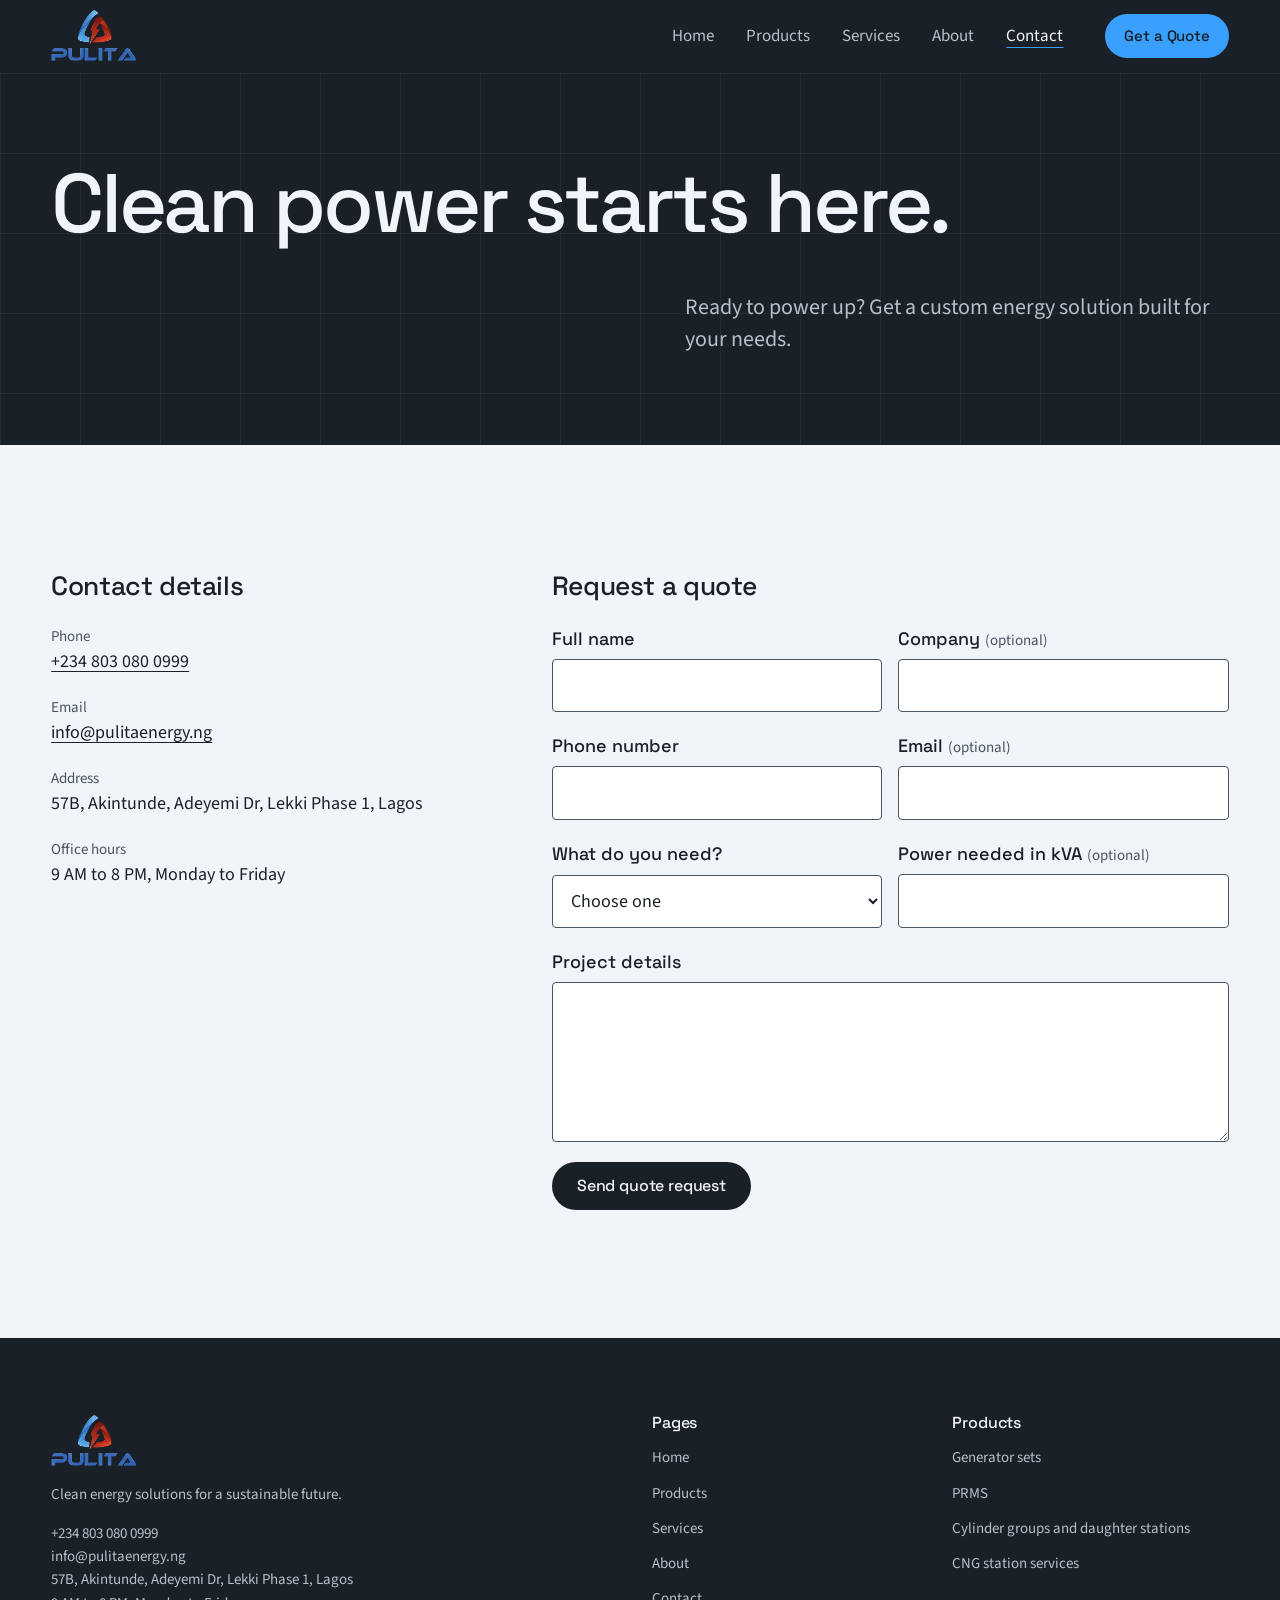
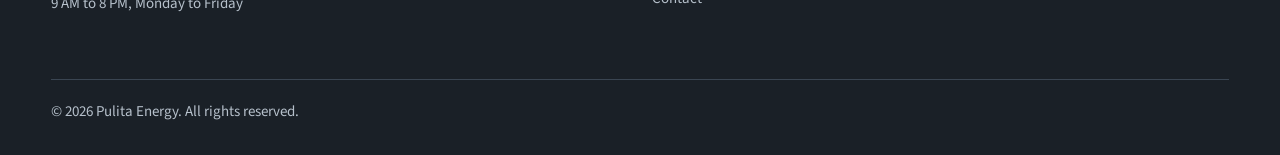
==== contact.html @ 21fbb72d "Add files via upload Fix loading screen" ====
<!doctype html>
<html lang="en">
<head>
  <meta charset="utf-8">
  <meta name="viewport" content="width=device-width, initial-scale=1">
  <title>Get a quote | Pulita Energy</title>
  <meta name="description" content="Request a quote from Pulita Energy for LPG and CNG generators, PRMS and CNG station services.">
  <meta name="theme-color" content="#1a2027">
  <link rel="icon" href="images/favicon.png" type="image/png">
  <link rel="preconnect" href="https://fonts.googleapis.com">
  <link rel="preconnect" href="https://fonts.gstatic.com" crossorigin>
  <link href="https://fonts.googleapis.com/css2?family=Source+Sans+3:wght@400;600&family=Space+Grotesk:wght@500&display=swap" rel="stylesheet">
  <link rel="stylesheet" href="styles.css?v=7">
  <script>document.documentElement.classList.add("js");</script>
  <script src="script.js?v=7" defer></script>
</head>
<body>
  <a class="skip-link" href="#main">Skip to content</a>

  <header class="site-header">
    <div class="container site-header__inner">
      <a class="brand" href="index.html">
        <img src="images/logo.webp" width="152" height="93" alt="Pulita Energy home">
      </a>
      <button class="menu-toggle" type="button" aria-expanded="false" aria-controls="site-nav" aria-label="Open menu">
        <span class="menu-toggle__bars" aria-hidden="true"></span>
      </button>
      <nav class="site-nav" id="site-nav" aria-label="Main">
        <ul class="site-nav__list">
          <li><a href="index.html">Home</a></li>
          <li><a href="products.html">Products</a></li>
          <li><a href="services.html">Services</a></li>
          <li><a href="about.html">About</a></li>
          <li><a href="contact.html" aria-current="page">Contact</a></li>
        </ul>
      </nav>
      <a class="button button--primary button--small" href="contact.html">Get a Quote</a>
    </div>
  </header>

  <main id="main">
    <section class="page-hero on-dark grid-lines" aria-labelledby="page-title">
      <div class="container">
        <h1 id="page-title">Clean power starts here.</h1>
        <p>Ready to power up? Get a custom energy solution built for your needs.</p>
      </div>
    </section>

    <section class="section">
      <div class="container contact-layout">
        <section class="contact-details" aria-labelledby="details-title">
          <h2 id="details-title">Contact details</h2>
          <dl>
            <dt>Phone</dt>
            <dd><a href="tel:+2348030800999">+234 803 080 0999</a></dd>
            <dt>Email</dt>
            <dd><a href="mailto:info@pulitaenergy.ng">info@pulitaenergy.ng</a></dd>
            <dt>Address</dt>
            <dd>57B, Akintunde, Adeyemi Dr, Lekki Phase 1, Lagos</dd>
            <dt>Office hours</dt>
            <dd>9 AM to 8 PM, Monday to Friday</dd>
          </dl>
        </section>

        <form class="quote-form" id="quote-form" method="post"
              aria-labelledby="form-title"
              data-unavailable="Online requests aren't available yet. Call +234 803 080 0999 to request a quote."
              data-failed="Your request wasn't sent. Check your connection and try again, or call +234 803 080 0999.">
          <h2 id="form-title">Request a quote</h2>

          <div class="field-row">
            <div class="field">
              <label for="name">Full name</label>
              <input id="name" name="name" type="text" autocomplete="name" required data-required="Enter your full name.">
              <p class="field__error" id="name-error" hidden></p>
            </div>
            <div class="field">
              <label for="company">Company <span class="field__optional">(optional)</span></label>
              <input id="company" name="company" type="text" autocomplete="organization">
            </div>
          </div>

          <div class="field-row">
            <div class="field">
              <label for="phone">Phone number</label>
              <input id="phone" name="phone" type="tel" autocomplete="tel" required data-required="Enter your phone number.">
              <p class="field__error" id="phone-error" hidden></p>
            </div>
            <div class="field">
              <label for="email">Email <span class="field__optional">(optional)</span></label>
              <input id="email" name="email" type="email" autocomplete="email">
              <p class="field__error" id="email-error" hidden></p>
            </div>
          </div>

          <div class="field-row">
            <div class="field">
              <label for="interest">What do you need?</label>
              <select id="interest" name="interest" required data-required="Choose what you need.">
                <option value="">Choose one</option>
                <option>LPG generator set</option>
                <option>CNG generator set</option>
                <option>Dual-fuel generator set</option>
                <option>PRMS</option>
                <option>Cylinder groups or daughter station</option>
                <option>CNG station services</option>
                <option>Not sure yet</option>
              </select>
              <p class="field__error" id="interest-error" hidden></p>
            </div>
            <div class="field">
              <label for="capacity">Power needed in kVA <span class="field__optional">(optional)</span></label>
              <input id="capacity" name="capacity" type="text" inputmode="numeric">
            </div>
          </div>

          <div class="field">
            <label for="message">Project details</label>
            <textarea id="message" name="message" required data-required="Tell us about your project."></textarea>
            <p class="field__error" id="message-error" hidden></p>
          </div>

          <button class="button button--dark" type="submit">Send quote request</button>
          <p class="form-status" id="form-status" role="status"></p>
        </form>
      </div>
    </section>
  </main>

  <footer class="site-footer">
    <div class="container">
      <div class="site-footer__top">
        <div class="site-footer__about">
          <a class="brand" href="index.html">
            <img src="images/logo.webp" width="152" height="93" alt="Pulita Energy home">
          </a>
          <p>Clean energy solutions for a sustainable future.</p>
          <p class="site-footer__contact"><a href="tel:+2348030800999">+234 803 080 0999</a><br><a href="mailto:info@pulitaenergy.ng">info@pulitaenergy.ng</a><br>57B, Akintunde, Adeyemi Dr, Lekki Phase 1, Lagos<br>9 AM to 8 PM, Monday to Friday</p>
        </div>
        <nav class="site-footer__col--pages" aria-labelledby="footer-pages">
          <h2 id="footer-pages">Pages</h2>
          <ul>
            <li><a href="index.html">Home</a></li>
            <li><a href="products.html">Products</a></li>
            <li><a href="services.html">Services</a></li>
            <li><a href="about.html">About</a></li>
            <li><a href="contact.html">Contact</a></li>
          </ul>
        </nav>
        <nav class="site-footer__col--services" aria-labelledby="footer-products">
          <h2 id="footer-products">Products</h2>
          <ul>
            <li><a href="services.html#generators">Generator sets</a></li>
            <li><a href="services.html#prms">PRMS</a></li>
            <li><a href="services.html#cylinders">Cylinder groups and daughter stations</a></li>
            <li><a href="services.html#station-services">CNG station services</a></li>
          </ul>
        </nav>
      </div>
      <p class="site-footer__legal">&copy; <span data-year>2026</span> Pulita Energy. All rights reserved.</p>
    </div>
  </footer>
</body>
</html>
---- styles.css ----
/* ==========================================================================
   Pulita Energy: shared stylesheet (all pages)

   1. Tokens         5. Header and navigation    9. Home sections
   2. Base           6. Home hero                10. Call to action
   3. Layout         7. Bento grid               11. Footer
   4. Buttons        8. Why choose rows            12. Inner pages and forms
                                                 13. Scroll reveal
   ========================================================================== */

/* 1. Tokens
   ========================================================================== */
:root {
  /* Colour */
  --charcoal: #1a2027;
  --charcoal-raised: #242c35;
  --charcoal-line: #3a4552;
  --paper: #f1f4f8;
  --paper-sunk: #e3e9f0;
  --paper-line: #ccd5df;
  --blue: #3aa0ff;        /* Energy Blue: fills and dark-panel accents, never text on paper */
  --blue-ink: #0b5cad;    /* Accessible blue for text on paper */
  --ink: var(--charcoal);
  --ink-soft: #49545f;
  --on-dark: #f1f4f8;
  --on-dark-soft: #b6c0cb;

  /* Type */
  --font-display: "Space Grotesk", "Avenir Next", "Segoe UI", sans-serif;
  --font-body: "Source Sans 3", "Segoe UI", "Helvetica Neue", Arial, sans-serif;

  --text-sm: 0.9375rem;
  --text-base: 1.125rem;
  --text-lg: clamp(1.1875rem, 1.1rem + 0.35vw, 1.375rem);
  --text-h3: clamp(1.375rem, 1.25rem + 0.5vw, 1.75rem);
  --text-h2: clamp(2.125rem, 1.5rem + 2.6vw, 3.75rem);
  --text-h1: clamp(2.875rem, 1.5rem + 6vw, 6.75rem);

  /* Space and shape */
  --gutter: clamp(1.25rem, 4vw, 3.5rem);
  --section: clamp(4.5rem, 10vw, 9rem);
  --radius-tile: 1.5rem;
  --radius-small: 0.25rem;
  --header-height: 4.5rem;

  --ease: cubic-bezier(0.2, 0.7, 0.2, 1);
  --intro-delay: 0s; /* Hero entrance waits for the loading screen */
}

.loader-on {
  --intro-delay: 4.3s;
}

/* 2. Base
   ========================================================================== */
*,
*::before,
*::after {
  box-sizing: border-box;
}

html {
  -webkit-text-size-adjust: 100%;
  scroll-behavior: smooth;
  scroll-padding-top: calc(var(--header-height) + 2.25rem);
}

body {
  margin: 0;
  background: var(--paper);
  color: var(--ink);
  font-family: var(--font-body);
  font-size: var(--text-base);
  line-height: 1.55;
  -webkit-font-smoothing: antialiased;
}

body.menu-open {
  overflow: hidden;
}

h1,
h2,
h3 {
  margin: 0;
  font-family: var(--font-display);
  font-weight: 500;
  text-wrap: balance;
}

h1 {
  font-size: var(--text-h1);
  line-height: 0.98;
  letter-spacing: -0.04em;
}

h2 {
  font-size: var(--text-h2);
  line-height: 1.04;
  letter-spacing: -0.03em;
}

h3 {
  font-size: var(--text-h3);
  line-height: 1.15;
  letter-spacing: -0.015em;
}

p {
  margin: 0;
  max-width: 62ch;
}

a {
  color: inherit;
}

ul,
ol {
  margin: 0;
  padding: 0;
  list-style: none;
}

:focus-visible {
  outline: 3px solid var(--blue-ink);
  outline-offset: 3px;
  border-radius: var(--radius-small);
}

.on-dark :focus-visible,
.site-header :focus-visible,
.site-footer :focus-visible {
  outline-color: var(--blue);
}

.skip-link {
  position: absolute;
  top: 0.75rem;
  left: 0.75rem;
  z-index: 100;
  padding: 0.75rem 1rem;
  background: var(--blue);
  color: var(--charcoal);
  font-weight: 600;
  transform: translateY(-200%);
}

.skip-link:focus {
  transform: none;
}

.visually-hidden {
  position: absolute;
  width: 1px;
  height: 1px;
  overflow: hidden;
  clip-path: inset(50%);
  white-space: nowrap;
}

/* 3. Layout
   ========================================================================== */
.container {
  width: min(100% - 2 * var(--gutter), 82rem);
  margin-inline: auto;
}

.section {
  padding-block: var(--section);
}

.on-dark {
  background: var(--charcoal);
  color: var(--on-dark);
}

.section-head {
  display: grid;
  grid-template-columns: repeat(12, minmax(0, 1fr));
  column-gap: 1.5rem;
  row-gap: 1.25rem;
  align-items: end;
  margin-bottom: clamp(2.5rem, 5vw, 4.5rem);
}

.section-head h2 {
  grid-column: 1 / 8;
}

.section-head p {
  grid-column: 9 / 13;
  color: var(--ink-soft);
}

/* Faint measured grid, shared by dark panels */
.grid-lines {
  background-image:
    linear-gradient(to right, rgb(241 244 248 / 0.055) 1px, transparent 1px),
    linear-gradient(to bottom, rgb(241 244 248 / 0.055) 1px, transparent 1px);
  background-size: 5rem 5rem;
}

/* 4. Buttons
   ========================================================================== */
.button {
  display: inline-flex;
  align-items: center;
  justify-content: center;
  min-height: 3rem;
  padding: 0.625rem 1.5rem;
  border: 1.5px solid transparent;
  border-radius: 999px;
  font-family: var(--font-display);
  font-size: 1rem;
  font-weight: 500;
  line-height: 1.1;
  letter-spacing: -0.01em;
  text-decoration: none;
  white-space: nowrap;
  cursor: pointer;
  transition: background-color 0.18s ease, color 0.18s ease, border-color 0.18s ease;
}

.button--primary {
  background: var(--blue);
  color: var(--charcoal);
}

.button--primary:hover {
  background: var(--on-dark);
}

.button--ghost {
  border-color: var(--charcoal-line);
  color: var(--on-dark);
}

.button--ghost:hover {
  border-color: var(--blue);
}

.button--dark {
  background: var(--charcoal);
  color: var(--on-dark);
}

.button--dark:hover {
  background: var(--charcoal-raised);
}

.button--outline {
  border-color: var(--ink);
  color: var(--ink);
}

.button--outline:hover {
  background: var(--ink);
  color: var(--on-dark);
}

.button--small {
  min-height: 2.75rem;
  padding: 0.5rem 1.125rem;
  font-size: 0.9375rem;
}

/* 5. Header and navigation
   ========================================================================== */
.site-header {
  position: sticky;
  top: 0;
  z-index: 50;
  background: var(--charcoal);
  color: var(--on-dark);
  border-bottom: 1px solid transparent;
  transition: border-color 0.2s ease;
}

.site-header.is-scrolled {
  border-bottom-color: var(--charcoal-line);
}

.site-header__inner {
  display: flex;
  align-items: center;
  gap: 1rem;
  min-height: var(--header-height);
}

.brand {
  display: inline-flex;
  flex: none;
  margin-right: auto;
}

.brand img {
  display: block;
  width: auto;
  height: 3.25rem;
}

.site-nav__list {
  display: flex;
  align-items: center;
  gap: 0.25rem;
}

.site-nav a {
  display: inline-block;
  padding: 0.5rem 0.875rem;
  color: var(--on-dark-soft);
  font-size: 1.0625rem;
  text-decoration: none;
  text-underline-offset: 0.35em;
  text-decoration-thickness: 2px;
}

.site-nav a:hover {
  color: var(--on-dark);
}

.site-nav a[aria-current="page"] {
  color: var(--on-dark);
  text-decoration: underline;
  text-decoration-color: var(--blue);
}

.site-header .button {
  margin-left: 0.75rem;
}

.menu-toggle {
  display: none;
  align-items: center;
  justify-content: center;
  width: 2.75rem;
  height: 2.75rem;
  padding: 0;
  border: 1.5px solid var(--charcoal-line);
  border-radius: 50%;
  background: none;
  color: var(--on-dark);
  cursor: pointer;
}

.menu-toggle__bars,
.menu-toggle__bars::before {
  display: block;
  width: 1.125rem;
  height: 2px;
  background: currentColor;
  transition: transform 0.2s var(--ease);
}

.menu-toggle__bars {
  transform: translateY(-3px);
}

.menu-toggle__bars::before {
  content: "";
  transform: translateY(6px);
}

.menu-toggle[aria-expanded="true"] .menu-toggle__bars {
  transform: rotate(45deg);
}

.menu-toggle[aria-expanded="true"] .menu-toggle__bars::before {
  transform: rotate(-90deg);
}

@media (max-width: 56.25rem) {
  .menu-toggle {
    display: inline-flex;
    order: 3;
  }

  .site-header .button {
    order: 2;
    margin-left: 0;
  }

  .site-nav {
    position: fixed;
    inset: calc(var(--header-height) + 1px) 0 0;
    padding: 1.5rem var(--gutter);
    overflow-y: auto;
    background: var(--charcoal);
    visibility: hidden;
    opacity: 0;
    transition: opacity 0.18s ease, visibility 0.18s;
  }

  .site-nav.is-open {
    visibility: visible;
    opacity: 1;
  }

  .site-nav__list {
    flex-direction: column;
    align-items: stretch;
    gap: 0;
  }

  .site-nav li {
    border-bottom: 1px solid var(--charcoal-line);
  }

  .site-nav a {
    display: block;
    padding: 1.125rem 0;
    color: var(--on-dark);
    font-family: var(--font-display);
    font-size: 1.75rem;
    letter-spacing: -0.02em;
  }
}

/* Keeps the logo, quote button and menu button on one line at 320px */
@media (max-width: 24rem) {
  .site-header__inner {
    gap: 0.5rem;
  }

  .site-header .button {
    padding-inline: 0.75rem;
  }
}

/* Without JavaScript the menu cannot open, so show the links in the page flow. */
@media (max-width: 56.25rem) {
  html:not(.js) .site-header__inner {
    flex-wrap: wrap;
  }

  html:not(.js) .menu-toggle {
    display: none;
  }

  html:not(.js) .site-nav {
    position: static;
    order: 4;
    width: 100%;
    padding: 0 0 0.75rem;
    visibility: visible;
    opacity: 1;
  }

  html:not(.js) .site-nav__list {
    flex-direction: row;
    flex-wrap: wrap;
  }

  html:not(.js) .site-nav li {
    border: 0;
  }

  html:not(.js) .site-nav a {
    padding: 0.5rem 0.75rem 0.5rem 0;
    font-family: var(--font-body);
    font-size: 1.0625rem;
  }
}

/* 6. Home hero: circuit network
   ========================================================================== */
.hero {
  position: relative;
  overflow: hidden;
  background: #fff;
  color: var(--ink);
}

.hero__layout {
  position: relative;
  z-index: 1;
  display: grid;
  grid-template-columns: repeat(12, minmax(0, 1fr));
  column-gap: 1.5rem;
  align-items: center;
  min-height: 42.5rem;
  padding-block: clamp(5rem, 7vw, 6rem) clamp(7.5rem, 11vw, 9.5rem);
}

.hero__text {
  grid-column: 1 / 8;
  grid-row: 1;
}

.hero__badge {
  display: inline-flex;
  align-items: center;
  gap: 0.625rem;
  margin-bottom: 1.5rem;
  padding: 0.4375rem 1.125rem 0.4375rem 0.75rem;
  border-radius: 999px;
  background: var(--paper-sunk);
  color: var(--ink);
  font-size: 1.0625rem;
  animation: rise-in 0.7s var(--intro-delay) var(--ease) both;
}

.hero__badge svg {
  flex: none;
  color: var(--blue-ink);
}

.hero__title {
  font-size: clamp(2.5rem, 1rem + 3.4vw, 3.875rem);
  line-height: 1.08;
  letter-spacing: -0.03em;
}

/* Each headline line slides up from behind a mask */
.hero__line {
  display: block;
  margin-bottom: -0.14em;
  padding-bottom: 0.14em;
  overflow: hidden;
}

.hero__line > span {
  display: block;
  animation: line-up 0.9s var(--intro-delay) var(--ease) both;
}

.hero__line:nth-child(2) > span {
  animation-delay: calc(var(--intro-delay) + 0.12s);
}

.hero__intro {
  max-width: 34rem;
  margin-top: 1.5rem;
  color: var(--ink-soft);
  font-size: var(--text-lg);
  line-height: 1.5;
  animation: rise-in 0.8s calc(var(--intro-delay) + 0.3s) var(--ease) both;
}

.hero__actions,
.button-row {
  display: flex;
  flex-wrap: wrap;
  gap: 0.75rem;
  margin-top: 1.75rem;
}

.hero__actions {
  animation: rise-in 0.8s calc(var(--intro-delay) + 0.4s) var(--ease) both;
}

.hero__generator {
  position: relative;
  grid-column: 8 / 13;
  grid-row: 1;
  justify-self: end;
  width: 118%;
  max-width: 39.5rem;
  isolation: isolate;
  animation: slide-in 1.1s calc(var(--intro-delay) + 0.2s) var(--ease) both;
}

.hero__generator img {
  display: block;
  width: 100%;
  height: auto;
  transform: perspective(70rem) rotateX(var(--rx, 0deg)) rotateY(var(--ry, 0deg));
  transition: transform 0.35s ease-out;
}

/* Rings of energy spreading out from behind the generator */
.hero__pulse {
  position: absolute;
  top: 50%;
  left: 50%;
  z-index: -1;
  width: 112%;
  aspect-ratio: 1;
  background: radial-gradient(closest-side, rgb(58 160 255 / 0.12), transparent);
  transform: translate(-50%, -50%);
}

.hero__pulse span {
  position: absolute;
  inset: 12%;
  border: 1.5px solid rgb(58 160 255 / 0.4);
  border-radius: 50%;
  opacity: 0;
  animation: ring-out 6s ease-out infinite;
}

.hero__pulse span:nth-child(2) {
  animation-delay: 2s;
}

.hero__pulse span:nth-child(3) {
  animation-delay: 4s;
}

/* Circuit network behind the hero */
/* Fixed size and centred, so the nodes keep their spacing at every width.
   The lines run past the artboard to reach the edges of wide screens. */
.net {
  position: absolute;
  top: 50%;
  left: 50%;
  width: 1440px;
  height: 680px;
  overflow: visible;
  transform: translate(-50%, -50%);
  pointer-events: none;
}

.net__line,
.net__flow {
  fill: none;
  stroke-linecap: round;
  stroke-linejoin: round;
}

.net__line {
  stroke: var(--paper-line);
  stroke-width: 2;
}

/* A short bright dash travelling along each line */
.net__flow {
  stroke: var(--blue);
  stroke-width: 3;
  stroke-dasharray: 4 96;
  stroke-dashoffset: 100;
  animation: net-flow var(--flow) linear var(--delay) infinite;
}

.net__node {
  color: var(--blue);
}

.net__halo {
  fill: #fff;
  stroke: var(--paper-line);
  stroke-width: 2;
}

.net__dot {
  fill: #fff;
}

.button--arrow {
  gap: 0.875rem;
  min-height: 3.75rem;
  padding: 0.5rem 0.5rem 0.5rem 1.75rem;
  background: var(--charcoal);
  color: var(--on-dark);
  font-size: 1.125rem;
}

.button--arrow:hover {
  background: var(--charcoal-raised);
}

.button__arrow {
  display: grid;
  place-items: center;
  width: 3.75rem;
  height: 2.75rem;
  border-radius: 999px;
  background: var(--blue);
  color: var(--charcoal);
  transition: transform 0.2s var(--ease);
}

.button--arrow:hover .button__arrow {
  transform: translateX(0.1875rem);
}

@keyframes rise-in {
  from {
    opacity: 0;
    transform: translateY(1rem);
  }
}

@keyframes line-up {
  from {
    transform: translateY(112%);
  }
}

@keyframes slide-in {
  from {
    opacity: 0;
    transform: translateX(3rem);
  }
}

@keyframes ring-out {
  0% {
    opacity: 0;
    transform: scale(0.45);
  }

  20% {
    opacity: 0.8;
  }

  100% {
    opacity: 0;
    transform: scale(1.15);
  }
}

@keyframes net-flow {
  to {
    stroke-dashoffset: 0;
  }
}

/* Stacked layout: only the lower network shows, around the generator */
@media (max-width: 56.25rem) {
  .hero__layout {
    min-height: 0;
    padding-block: 2.5rem 6.5rem;
  }

  .hero__text,
  .hero__generator {
    grid-column: 1 / -1;
    grid-row: auto;
  }

  .hero__generator {
    justify-self: center;
    width: 100%;
    margin-top: 2.5rem;
  }

  .net {
    top: auto;
    bottom: 0;
    transform: translateX(-50%);
  }

  .net--top {
    display: none;
  }
}

.home-stats {
  padding-block: clamp(3rem, 6vw, 5rem);
}

/* 7. Bento grid
   ========================================================================== */
.bento {
  display: grid;
  grid-template-columns: repeat(12, minmax(0, 1fr));
  grid-auto-rows: minmax(13.5rem, auto);
  gap: 1rem;
}

.tile {
  position: relative;
  display: flex;
  flex-direction: column;
  gap: 0.625rem;
  min-width: 0;
  padding: clamp(1.5rem, 2.6vw, 2.25rem);
  overflow: hidden;
  isolation: isolate;
  border-radius: var(--radius-tile);
  background: var(--paper-sunk);
}

.tile p {
  max-width: 36ch;
  color: var(--ink-soft);
}

/* On the Home page the whole tile is the link; the heading names it. */
.tile h3 a {
  text-decoration: none;
  text-underline-offset: 0.2em;
  text-decoration-thickness: 2px;
}

.tile h3 a::after {
  content: "";
  position: absolute;
  inset: 0;
  z-index: 2;
}

.tile:hover h3 a {
  text-decoration: underline;
}

.tile:has(a:focus-visible) {
  outline: 3px solid var(--blue-ink);
  outline-offset: 3px;
}

.tile a:focus-visible {
  outline: none;
}

.tile--gensets {
  grid-column: 1 / 8;
  grid-row: span 2;
  min-height: 29rem;
  background: var(--charcoal);
  color: var(--on-dark);
}

.tile--gensets h3,
.tile--cylinders h3 {
  font-size: clamp(1.75rem, 1.4rem + 1.3vw, 2.625rem);
  letter-spacing: -0.025em;
}

.tile--gensets p {
  color: var(--on-dark-soft);
}

.tile--cylinders {
  grid-column: 8 / 13;
  grid-row: span 3;
  background: var(--blue);
}

.tile--cylinders p {
  color: var(--charcoal);
}

.tile--prms {
  grid-column: 1 / 5;
}

.tile--stations {
  grid-column: 5 / 8;
  background: transparent;
  box-shadow: inset 0 0 0 1.5px var(--paper-line);
}

.fuels {
  display: flex;
  flex-wrap: wrap;
  gap: 0.5rem;
  margin-top: 0.75rem;
}

.fuels li {
  padding: 0.25rem 0.75rem;
  border: 1.5px solid var(--charcoal-line);
  border-radius: 999px;
  font-family: var(--font-display);
  font-size: 1rem;
  font-weight: 500;
}

/* The Services page mirrors the Home layout */
@media (min-width: 62.0625rem) {
  .bento--services .tile--cylinders {
    grid-column: 1 / 6;
    grid-row: 1 / span 3;
  }

  .bento--services .tile--gensets {
    grid-column: 6 / 13;
    grid-row: 1 / span 2;
  }

  .bento--services .tile--prms {
    grid-column: 6 / 10;
    grid-row: 3;
  }

  .bento--services .tile--stations {
    grid-column: 10 / 13;
    grid-row: 3;
  }
}

/* Soft light that follows the cursor across a tile */
.tile::after {
  content: "";
  position: absolute;
  inset: 0;
  z-index: 1;
  background: radial-gradient(
    20rem circle at var(--mx, 50%) var(--my, 50%),
    rgb(255 255 255 / 0.16),
    transparent 70%
  );
  opacity: 0;
  transition: opacity 0.25s ease;
  pointer-events: none;
}

.tile:hover::after {
  opacity: 1;
}

/* CSS energy motifs */
.motif {
  position: absolute;
  z-index: -1;
  pointer-events: none;
}

/* Glow behind the generator canopy */
.tile--gensets::before {
  content: "";
  position: absolute;
  right: -18%;
  bottom: -30%;
  z-index: -1;
  width: 80%;
  aspect-ratio: 1;
  background: radial-gradient(closest-side, rgb(58 160 255 / 0.28), transparent);
}

/* Generator canopy: ventilation louvres seen side-on */
.motif--louvres {
  right: clamp(1.5rem, 2.6vw, 2.25rem);
  bottom: 0;
  width: min(58%, 26rem);
  height: 46%;
  border-radius: 0.5rem 0.5rem 0 0;
  background:
    repeating-linear-gradient(
      to bottom,
      rgb(58 160 255 / 0.75) 0 0.1875rem,
      transparent 0.1875rem 1rem
    )
    center 1.25rem / calc(100% - 2.5rem) 100% no-repeat,
    var(--charcoal-raised);
  box-shadow: inset 0 0 0 1.5px var(--charcoal-line);
}

/* Cylinder group */
.motif--cylinders {
  display: grid;
  grid-template-columns: repeat(5, minmax(0, 1fr));
  gap: 1.25rem 0.625rem;
  margin-top: auto;
  padding-top: 2.5rem;
}

.motif--cylinders span {
  position: relative;
  display: block;
  aspect-ratio: 1 / 2.6;
  border-radius: 999px 999px 0.375rem 0.375rem;
  background: var(--charcoal);
}

.motif--cylinders span::before {
  content: "";
  position: absolute;
  top: -0.5rem;
  left: 35%;
  width: 30%;
  height: 0.75rem;
  border-radius: 2px 2px 0 0;
  background: var(--charcoal);
}

/* Metering scale */
.motif--meter {
  left: 0;
  right: 0;
  bottom: 0;
  height: 1.75rem;
  background: repeating-linear-gradient(
    to right,
    var(--ink) 0 1.5px,
    transparent 1.5px 0.75rem
  );
  opacity: 0.32;
}

/* Pressure dial */
.motif--dial {
  right: -4.25rem;
  bottom: -4.25rem;
  width: 8.5rem;
  height: 8.5rem;
  border-radius: 50%;
  background: conic-gradient(var(--blue) 0 62%, rgb(58 160 255 / 0.25) 62% 100%);
  -webkit-mask: radial-gradient(closest-side, transparent 60%, #000 61%);
  mask: radial-gradient(closest-side, transparent 60%, #000 61%);
}

@media (max-width: 62rem) {
  .bento {
    grid-template-columns: repeat(2, minmax(0, 1fr));
    grid-auto-rows: auto;
  }

  .tile--gensets,
  .tile--cylinders {
    grid-column: 1 / -1;
    grid-row: auto;
  }

  .tile--prms,
  .tile--stations {
    grid-column: auto;
    min-height: 15rem;
  }

  .tile--gensets {
    min-height: 26rem;
  }

  .motif--cylinders {
    grid-template-columns: repeat(10, minmax(0, 1fr));
  }
}

@media (max-width: 40rem) {
  .bento {
    grid-template-columns: minmax(0, 1fr);
  }

  .tile--prms,
  .tile--stations {
    min-height: 12rem;
  }

  .motif--cylinders {
    grid-template-columns: repeat(5, minmax(0, 1fr));
  }

  .motif--louvres {
    width: 70%;
    height: 34%;
  }
}

/* 8. Why choose rows
   ========================================================================== */
.pillars {
  padding-top: 0;
}

.pillars__list {
  border-top: 1.5px solid var(--ink);
}

.pillars__row {
  display: grid;
  grid-template-columns: repeat(12, minmax(0, 1fr));
  column-gap: 1.5rem;
  row-gap: 0.5rem;
  align-items: baseline;
  padding-block: clamp(1.5rem, 3vw, 2.5rem);
  border-bottom: 1px solid var(--paper-line);
}

.pillars__row h3 {
  grid-column: 1 / 6;
  font-size: clamp(1.75rem, 1.3rem + 1.9vw, 3rem);
  letter-spacing: -0.03em;
}

.pillars__row p {
  grid-column: 7 / 13;
  color: var(--ink-soft);
}

/* 9. Home sections: ticker, project and quote form
   ========================================================================== */
.ticker {
  overflow: hidden;
  background: var(--blue);
  color: var(--charcoal);
}

.ticker__track {
  display: flex;
  width: max-content;
  animation: ticker 34s linear infinite;
}

.ticker:hover .ticker__track {
  animation-play-state: paused;
}

.ticker ul {
  display: flex;
  flex: none;
}

.ticker li {
  display: flex;
  align-items: center;
  padding-block: 0.875rem;
  font-family: var(--font-display);
  font-size: clamp(1.125rem, 1rem + 0.6vw, 1.5rem);
  font-weight: 500;
  letter-spacing: -0.015em;
  white-space: nowrap;
}

.ticker li::after {
  content: "";
  width: 0.5rem;
  height: 0.5rem;
  margin-inline: clamp(1.25rem, 3vw, 2.5rem);
  border-radius: 1px;
  background: var(--charcoal);
  transform: rotate(45deg);
}

@keyframes ticker {
  to {
    transform: translateX(-50%);
  }
}

.scroll-progress {
  position: absolute;
  left: 0;
  right: 0;
  bottom: -1px;
  height: 2px;
  background: var(--blue);
  transform: scaleX(0);
  transform-origin: left;
}

.project {
  display: grid;
  grid-template-columns: repeat(12, minmax(0, 1fr));
  column-gap: 1.5rem;
  row-gap: 2rem;
  align-items: end;
}

.project__photo {
  grid-column: 1 / 8;
  aspect-ratio: 4 / 3;
}

.project__text {
  grid-column: 8 / 13;
  padding-left: clamp(0rem, 2vw, 1.5rem);
}

.project__text p {
  margin-top: 1rem;
  color: var(--on-dark-soft);
}

.project__text .button {
  margin-top: 1.75rem;
  white-space: normal;
}

.power {
  padding-block: var(--section);
  background: var(--blue);
  color: var(--charcoal);
}

.power__layout {
  display: grid;
  grid-template-columns: repeat(12, minmax(0, 1fr));
  column-gap: 1.5rem;
  row-gap: 2.5rem;
  align-items: start;
}

.power__text {
  grid-column: 1 / 7;
}

.power__lead {
  margin-top: 1.5rem;
  font-family: var(--font-display);
  font-size: var(--text-h3);
  font-weight: 500;
  line-height: 1.2;
  letter-spacing: -0.015em;
}

.power__text p:last-child {
  margin-top: 1rem;
}

.quote-form.power__form {
  grid-column: 7 / 13;
  padding: clamp(1.5rem, 3vw, 2.5rem);
  border-radius: var(--radius-tile);
  background: var(--paper);
}

.power__form h3 {
  margin-bottom: 1.5rem;
}

@media (max-width: 56.25rem) {
  .project__photo,
  .project__text,
  .power__text,
  .quote-form.power__form {
    grid-column: 1 / -1;
  }

  .project__text {
    padding-left: 0;
  }
}

/* 10. Call to action
   ========================================================================== */
.cta {
  background: var(--blue);
  color: var(--charcoal);
}

.cta__inner {
  display: grid;
  grid-template-columns: repeat(12, minmax(0, 1fr));
  column-gap: 1.5rem;
  row-gap: 1.75rem;
  align-items: end;
  padding-block: clamp(3.5rem, 7vw, 6rem);
}

.cta h2 {
  grid-column: 1 / 9;
}

.cta__action {
  grid-column: 9 / 13;
}

.cta__action p {
  margin-bottom: 1.25rem;
}

.cta :focus-visible {
  outline-color: var(--charcoal);
}

/* 11. Footer
   ========================================================================== */
.site-footer {
  padding-block: clamp(3rem, 6vw, 5rem) 2rem;
  background: var(--charcoal);
  color: var(--on-dark-soft);
  font-size: var(--text-sm);
}

.site-footer__top {
  display: grid;
  grid-template-columns: repeat(12, minmax(0, 1fr));
  column-gap: 1.5rem;
  row-gap: 2.5rem;
}

.site-footer__about {
  grid-column: 1 / 6;
}

.site-footer__about .brand {
  margin-bottom: 1rem;
}

.site-footer__about p {
  max-width: 46ch;
}

.site-footer__col--pages {
  grid-column: 7 / 10;
}

.site-footer__col--services {
  grid-column: 10 / 13;
}

.site-footer h2 {
  margin-bottom: 0.75rem;
  color: var(--on-dark);
  font-size: 1rem;
  letter-spacing: -0.01em;
}

.site-footer li + li {
  margin-top: 0.375rem;
}

.site-footer li a {
  display: inline-block;
  padding-block: 0.1875rem;
  text-decoration: none;
}

.site-footer li a:hover {
  color: var(--blue);
  text-decoration: underline;
  text-underline-offset: 0.2em;
}

.site-footer__contact {
  margin-top: 1rem;
}

.site-footer__contact a {
  text-decoration: none;
}

.site-footer__contact a:hover {
  color: var(--blue);
  text-decoration: underline;
  text-underline-offset: 0.2em;
}

.site-footer__legal {
  margin-top: clamp(2.5rem, 5vw, 4rem);
  padding-top: 1.25rem;
  max-width: none;
  border-top: 1px solid var(--charcoal-line);
}

/* Shared single-column layouts for the grid sections */
@media (max-width: 56.25rem) {
  .section-head h2,
  .section-head p,
  .pillars__row h3,
  .pillars__row p,
  .cta h2,
  .cta__action,
  .site-footer__about {
    grid-column: 1 / -1;
  }

  .site-footer__col--pages {
    grid-column: 1 / 7;
  }

  .site-footer__col--services {
    grid-column: 7 / -1;
  }
}

/* 12. Inner pages and forms (services, about, contact)
   ========================================================================== */
.page-hero {
  padding-block: clamp(3rem, 7vw, 6rem);
}

.page-hero h1 {
  max-width: 12em;
  font-size: clamp(2.625rem, 1.5rem + 4.6vw, 5.25rem);
}

.page-hero p {
  margin-top: clamp(1.5rem, 4vw, 3rem);
  margin-left: auto;
  max-width: 34rem;
  color: var(--on-dark-soft);
  font-size: var(--text-lg);
  line-height: 1.45;
}

.split {
  display: grid;
  grid-template-columns: repeat(12, minmax(0, 1fr));
  column-gap: 1.5rem;
  row-gap: 1.75rem;
  align-items: start;
}

.split > h2,
.split__head {
  grid-column: 1 / 7;
}

.split__body {
  grid-column: 7 / 13;
}

.split__body > p + p {
  margin-top: 1rem;
}

.split__head > p {
  margin-top: 1.25rem;
  color: var(--ink-soft);
}

.on-dark .split__head > p {
  color: var(--on-dark-soft);
}

.service-list {
  border-top: 1px solid var(--charcoal-line);
}

.service-list li {
  padding-block: clamp(1rem, 2vw, 1.5rem);
  border-bottom: 1px solid var(--charcoal-line);
  font-family: var(--font-display);
  font-size: var(--text-h3);
  font-weight: 500;
  letter-spacing: -0.015em;
}

.section--tight {
  padding-top: 0;
}

.photo {
  position: relative;
  margin: 0;
  overflow: hidden;
  border-radius: var(--radius-tile);
  background: var(--paper-sunk);
}

.photo img {
  display: block;
  width: 100%;
  height: 100%;
  object-fit: cover;
}

.about-intro {
  display: grid;
  grid-template-columns: repeat(12, minmax(0, 1fr));
  column-gap: 1.5rem;
  row-gap: 2rem;
  align-items: center;
}

.about-intro .photo {
  grid-column: 1 / 7;
  aspect-ratio: 1.82;
}

.about-intro__text {
  grid-column: 7 / 13;
  padding-left: clamp(0rem, 2vw, 1.5rem);
}

.about-intro__text p {
  margin-top: 1rem;
}

.about-intro__text > .button {
  margin-top: 1.75rem;
}

.who-grid {
  display: grid;
  grid-template-columns: repeat(12, minmax(0, 1fr));
  gap: 1rem;
}

.who-grid__photo {
  grid-column: 1 / 7;
  grid-row: 1 / span 2;
  min-height: 24rem;
}

.who-grid__photo img {
  position: absolute;
  inset: 0;
}

.who-grid__who {
  grid-column: 7 / 13;
}

.who-grid__what {
  grid-column: 7 / 13;
  background: var(--charcoal);
  color: var(--on-dark);
}

.who-grid .tile h2 {
  font-size: var(--text-h3);
  letter-spacing: -0.015em;
}

.who-grid .tile p {
  max-width: 62ch;
}

.who-grid__what p {
  color: var(--on-dark-soft);
}

.team {
  border-top: 1.5px solid var(--ink);
}

.team__member {
  display: grid;
  grid-template-columns: repeat(12, minmax(0, 1fr));
  column-gap: 1.5rem;
  row-gap: 1rem;
  align-items: center;
  padding-block: clamp(1.25rem, 2.5vw, 2rem);
  border-bottom: 1px solid var(--paper-line);
}

.team__member img {
  grid-column: 1 / 3;
  width: 100%;
  height: auto;
  aspect-ratio: 4 / 5;
  object-fit: cover;
  object-position: center 15%;
  border-radius: var(--radius-small);
  background: var(--paper-sunk);
}

.team__name {
  grid-column: 3 / 7;
}

.team__name p {
  margin-top: 0.25rem;
  color: var(--ink-soft);
}

.team__bio {
  grid-column: 7 / 13;
}

.team__bio p {
  color: var(--ink-soft);
}

.team__bio a {
  display: inline-block;
  margin-top: 0.5rem;
  overflow-wrap: anywhere;
  text-underline-offset: 0.2em;
}

.team-photo {
  aspect-ratio: 16 / 8;
  margin-top: clamp(2.5rem, 5vw, 4rem);
}

.team-photo img {
  object-position: center 22%;
}

.team-photo figcaption {
  position: absolute;
  left: 1rem;
  bottom: 1rem;
  padding: 0.25rem 0.75rem;
  border-radius: var(--radius-small);
  background: var(--charcoal);
  color: var(--on-dark);
  font-size: var(--text-sm);
}

.achievements {
  display: grid;
  grid-template-columns: repeat(3, minmax(0, 1fr));
  gap: 2.5rem 1.5rem;
}

.achievements__value {
  font-variant-numeric: tabular-nums;
  font-family: var(--font-display);
  font-size: clamp(2.75rem, 2rem + 3vw, 4.75rem);
  font-weight: 500;
  line-height: 1;
  letter-spacing: -0.04em;
}

.achievements h3 {
  margin-top: 0.75rem;
}

.achievements li > p:last-child {
  margin-top: 0.5rem;
  max-width: 34ch;
  color: var(--on-dark-soft);
}

.achievements__note {
  max-width: none;
  margin-top: clamp(2rem, 4vw, 3rem);
  padding-top: 1.25rem;
  border-top: 1px solid var(--charcoal-line);
  color: var(--on-dark-soft);
}

.product {
  display: grid;
  grid-template-columns: repeat(12, minmax(0, 1fr));
  gap: 1rem;
  scroll-margin-top: calc(var(--header-height) + 1rem);
}

.product__media {
  position: relative;
  grid-column: 1 / 8;
  display: grid;
  place-items: center;
  padding: clamp(1.5rem, 4vw, 3.5rem);
  overflow: hidden;
  isolation: isolate;
  border-radius: var(--radius-tile);
  background-color: var(--charcoal);
  background-image:
    linear-gradient(to right, rgb(241 244 248 / 0.055) 1px, transparent 1px),
    linear-gradient(to bottom, rgb(241 244 248 / 0.055) 1px, transparent 1px);
  background-size: 5rem 5rem;
}

/* Glow behind the cut-out generator photo */
.product__media::before {
  content: "";
  position: absolute;
  left: 50%;
  top: 50%;
  z-index: -1;
  width: 95%;
  aspect-ratio: 1;
  background: radial-gradient(closest-side, rgb(58 160 255 / 0.38), transparent);
  transform: translate(-50%, -50%);
}

.product__media img {
  display: block;
  width: 100%;
  max-width: 40rem;
  height: auto;
}

.product__info {
  grid-column: 8 / 13;
  display: flex;
  flex-direction: column;
  align-items: flex-start;
  justify-content: flex-end;
  padding: clamp(1.5rem, 2.6vw, 2.25rem);
  border-radius: var(--radius-tile);
  background: var(--paper-sunk);
}

.product__range {
  margin-top: 0.75rem;
  font-family: var(--font-display);
  font-size: clamp(2.125rem, 1.6rem + 1.8vw, 3.25rem);
  font-weight: 500;
  line-height: 1.05;
  letter-spacing: -0.035em;
}

.product__info > p:not(.product__range) {
  margin-top: 1rem;
  color: var(--ink-soft);
}

.product__info h2 {
  font-size: var(--text-h3);
  line-height: 1.15;
  letter-spacing: -0.015em;
}

.product__info .button {
  margin-top: 1.75rem;
  white-space: normal;
}

.contact-layout {
  display: grid;
  grid-template-columns: repeat(12, minmax(0, 1fr));
  column-gap: 1.5rem;
  row-gap: 3rem;
  align-items: start;
}

.contact-details {
  grid-column: 1 / 5;
}

.contact-details h2,
.quote-form h2 {
  margin-bottom: 1.5rem;
  font-size: var(--text-h3);
  letter-spacing: -0.015em;
}

.contact-details dl {
  margin: 0;
}

.contact-details dt {
  color: var(--ink-soft);
  font-size: var(--text-sm);
}

.contact-details dd {
  margin: 0 0 1.25rem;
}

.contact-details a {
  text-underline-offset: 0.2em;
}

.quote-form {
  grid-column: 6 / 13;
}

.field-row {
  display: grid;
  grid-template-columns: repeat(2, minmax(0, 1fr));
  column-gap: 1rem;
}

.field {
  display: grid;
  gap: 0.375rem;
  margin-bottom: 1.25rem;
  min-width: 0;
}

.field label {
  font-family: var(--font-display);
  font-weight: 500;
}

.field__optional {
  color: var(--ink-soft);
  font-family: var(--font-body);
  font-size: var(--text-sm);
  font-weight: 400;
}

.field input,
.field select,
.field textarea {
  width: 100%;
  min-height: 3.125rem;
  padding: 0.75rem 0.875rem;
  border: 1.5px solid var(--ink-soft);
  border-radius: var(--radius-small);
  background: #fff;
  color: var(--ink);
  font: inherit;
}

.field textarea {
  min-height: 10rem;
  resize: vertical;
}

.field [aria-invalid="true"] {
  border-color: #a11d1d;
}

.field__error {
  color: #a11d1d;
  font-size: var(--text-sm);
  font-weight: 600;
}

.form-status {
  margin-top: 1rem;
  font-weight: 600;
}

.form-status:empty {
  display: none;
}

.form-status--error {
  color: #a11d1d;
}

.form-status--ok {
  color: var(--blue-ink);
}

@media (max-width: 56.25rem) {
  .split > h2,
  .split__head,
  .split__body,
  .contact-details,
  .quote-form,
  .product__media,
  .product__info,
  .about-intro .photo,
  .about-intro__text,
  .who-grid__photo,
  .who-grid__who,
  .who-grid__what {
    grid-column: 1 / -1;
  }

  .about-intro__text {
    padding-left: 0;
  }

  .who-grid__photo {
    grid-row: auto;
    min-height: 0;
    aspect-ratio: 4 / 3;
  }

  .team__member {
    grid-template-columns: 6.5rem minmax(0, 1fr);
    column-gap: 1.25rem;
  }

  .team__member img {
    grid-column: 1;
  }

  .team__name {
    grid-column: 2;
  }

  .team__bio {
    grid-column: 1 / -1;
  }

  .team-photo {
    aspect-ratio: 3 / 2;
  }

  .achievements {
    grid-template-columns: minmax(0, 1fr);
  }
}

@media (max-width: 40rem) {
  .field-row {
    grid-template-columns: minmax(0, 1fr);
  }
}

/* 13. Scroll reveal
   Hidden only once JavaScript has confirmed it can reveal the content again.
   ========================================================================== */
.js [data-reveal] {
  opacity: 0;
  transform: translateY(1.25rem);
  transition: opacity 0.6s var(--ease), transform 0.6s var(--ease);
  transition-delay: var(--reveal-delay, 0ms);
}

.js [data-reveal].is-visible {
  opacity: 1;
  transform: none;
}

/* Photo wipes in from the left. The image is clipped, not its figure, because
   a fully clipped element never registers as visible to the scroll observer. */
.js [data-reveal="wipe"] {
  opacity: 1;
  transform: none;
  background: none;
  transition: none;
}

.js [data-reveal="wipe"] img {
  clip-path: inset(0 100% 0 0);
  transition: clip-path 1.1s var(--ease);
}

.js [data-reveal="wipe"].is-visible img {
  clip-path: inset(0);
}

@media (prefers-reduced-motion: reduce) {
  html {
    scroll-behavior: auto;
  }

  *,
  *::before,
  *::after {
    animation: none !important;
    transition: none !important;
  }

  .js [data-reveal] {
    opacity: 1;
    transform: none;
  }

  .js [data-reveal="wipe"] img {
    clip-path: none;
  }

  .net__flow {
    display: none;
  }

  .ticker__track {
    width: auto;
  }

  .ticker ul {
    flex-wrap: wrap;
    justify-content: center;
    padding-inline: var(--gutter);
  }

  .ticker ul[aria-hidden] {
    display: none;
  }
}
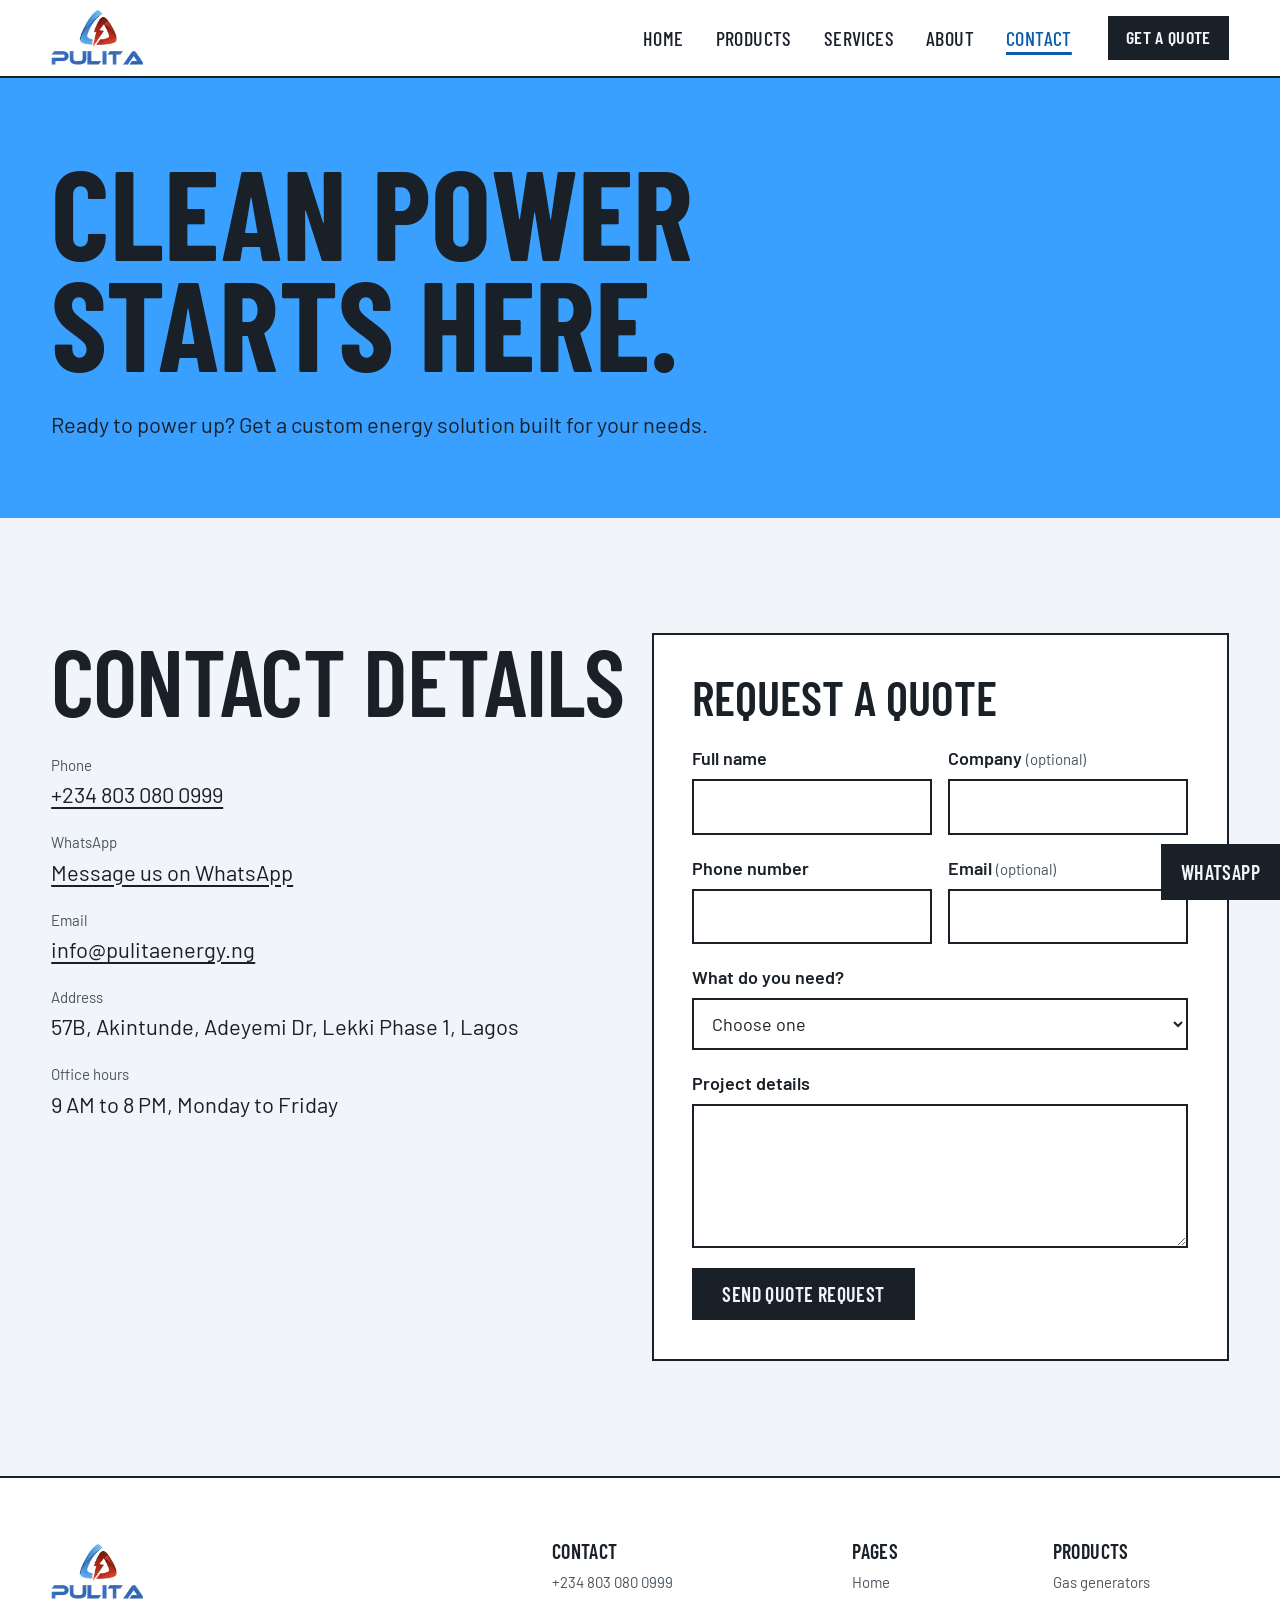
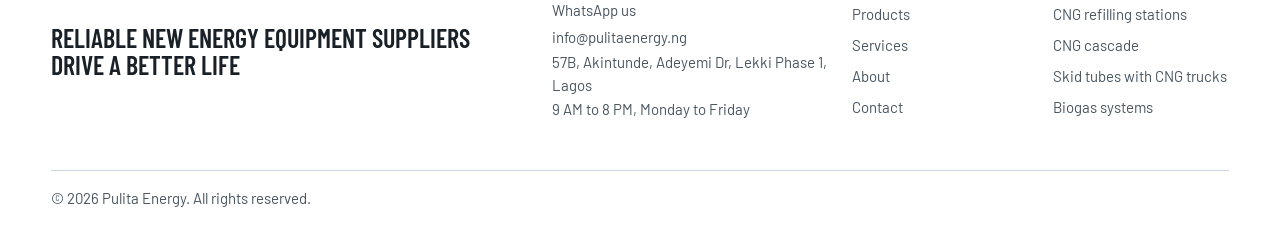
==== commit 10876e52: "Add files via upload second commit new" ====
--- a/contact.html
+++ b/contact.html
@@ -4,15 +4,15 @@
   <meta charset="utf-8">
   <meta name="viewport" content="width=device-width, initial-scale=1">
   <title>Get a quote | Pulita Energy</title>
-  <meta name="description" content="Request a quote from Pulita Energy for LPG and CNG generators, PRMS and CNG station services.">
-  <meta name="theme-color" content="#1a2027">
+  <meta name="description" content="Request a quote from Pulita Energy for gas generators, CNG refilling stations, CNG cascade, skid tubes and biogas systems.">
+  <meta name="theme-color" content="#3aa0ff">
   <link rel="icon" href="images/favicon.png" type="image/png">
   <link rel="preconnect" href="https://fonts.googleapis.com">
   <link rel="preconnect" href="https://fonts.gstatic.com" crossorigin>
-  <link href="https://fonts.googleapis.com/css2?family=Source+Sans+3:wght@400;600&family=Space+Grotesk:wght@500&display=swap" rel="stylesheet">
-  <link rel="stylesheet" href="styles.css?v=7">
+  <link href="https://fonts.googleapis.com/css2?family=Barlow+Condensed:wght@500;600;700&family=Barlow:wght@400;600&display=swap" rel="stylesheet">
+  <link rel="stylesheet" href="styles.css?v=9">
   <script>document.documentElement.classList.add("js");</script>
-  <script src="script.js?v=7" defer></script>
+  <script src="script.js?v=9" defer></script>
 </head>
 <body>
   <a class="skip-link" href="#main">Skip to content</a>
@@ -34,25 +34,27 @@
           <li><a href="contact.html" aria-current="page">Contact</a></li>
         </ul>
       </nav>
-      <a class="button button--primary button--small" href="contact.html">Get a Quote</a>
+      <a class="button button--dark" href="contact.html">Get a Quote</a>
     </div>
   </header>
 
   <main id="main">
-    <section class="page-hero on-dark grid-lines" aria-labelledby="page-title">
+    <section class="page-hero on-blue" aria-labelledby="page-title">
       <div class="container">
         <h1 id="page-title">Clean power starts here.</h1>
         <p>Ready to power up? Get a custom energy solution built for your needs.</p>
       </div>
     </section>
 
-    <section class="section">
-      <div class="container contact-layout">
-        <section class="contact-details" aria-labelledby="details-title">
+    <section class="section on-paper">
+      <div class="container quote-layout">
+        <section class="quote-layout__text" aria-labelledby="details-title">
           <h2 id="details-title">Contact details</h2>
-          <dl>
+          <dl class="contact-list" style="margin:1.75rem 0 0">
             <dt>Phone</dt>
             <dd><a href="tel:+2348030800999">+234 803 080 0999</a></dd>
+            <dt>WhatsApp</dt>
+            <dd><a href="https://wa.me/2348030800999?text=Hello%20Pulita%20Energy%2C%20I%20would%20like%20a%20quote." target="_blank" rel="noopener">Message us on WhatsApp</a></dd>
             <dt>Email</dt>
             <dd><a href="mailto:info@pulitaenergy.ng">info@pulitaenergy.ng</a></dd>
             <dt>Address</dt>
@@ -62,12 +64,10 @@
           </dl>
         </section>
 
-        <form class="quote-form" id="quote-form" method="post"
-              aria-labelledby="form-title"
+        <form class="quote-form" id="quote-form" method="post" aria-labelledby="form-title"
               data-unavailable="Online requests aren't available yet. Call +234 803 080 0999 to request a quote."
               data-failed="Your request wasn't sent. Check your connection and try again, or call +234 803 080 0999.">
-          <h2 id="form-title">Request a quote</h2>
-
+          <h3 id="form-title">Request a quote</h3>
           <div class="field-row">
             <div class="field">
               <label for="name">Full name</label>
@@ -79,7 +79,6 @@
               <input id="company" name="company" type="text" autocomplete="organization">
             </div>
           </div>
-
           <div class="field-row">
             <div class="field">
               <label for="phone">Phone number</label>
@@ -92,40 +91,28 @@
               <p class="field__error" id="email-error" hidden></p>
             </div>
           </div>
-
-          <div class="field-row">
-            <div class="field">
-              <label for="interest">What do you need?</label>
-              <select id="interest" name="interest" required data-required="Choose what you need.">
-                <option value="">Choose one</option>
-                <option>LPG generator set</option>
-                <option>CNG generator set</option>
-                <option>Dual-fuel generator set</option>
-                <option>PRMS</option>
-                <option>Cylinder groups or daughter station</option>
-                <option>CNG station services</option>
-                <option>Not sure yet</option>
-              </select>
-              <p class="field__error" id="interest-error" hidden></p>
-            </div>
-            <div class="field">
-              <label for="capacity">Power needed in kVA <span class="field__optional">(optional)</span></label>
-              <input id="capacity" name="capacity" type="text" inputmode="numeric">
-            </div>
+          <div class="field">
+            <label for="interest">What do you need?</label>
+            <select id="interest" name="interest" required data-required="Choose what you need."><option value="">Choose one</option><option>Gas generator</option><option>CNG refilling station</option><option>CNG cascade</option><option>Skid tubes with CNG trucks</option><option>Biogas system</option><option>Not sure yet</option></select>
+            <p class="field__error" id="interest-error" hidden></p>
           </div>
-
           <div class="field">
             <label for="message">Project details</label>
             <textarea id="message" name="message" required data-required="Tell us about your project."></textarea>
             <p class="field__error" id="message-error" hidden></p>
           </div>
-
           <button class="button button--dark" type="submit">Send quote request</button>
           <p class="form-status" id="form-status" role="status"></p>
         </form>
       </div>
     </section>
   </main>
+
+  <nav class="quick-bar" aria-label="Quick contact">
+    <a class="quick-bar__call" href="tel:+2348030800999">Call</a>
+    <a class="quick-bar__chat" href="https://wa.me/2348030800999?text=Hello%20Pulita%20Energy%2C%20I%20would%20like%20a%20quote." target="_blank" rel="noopener">WhatsApp</a>
+    <a class="quick-bar__quote" href="contact.html">Get a Quote</a>
+  </nav>
 
   <footer class="site-footer">
     <div class="container">
@@ -134,8 +121,11 @@
           <a class="brand" href="index.html">
             <img src="images/logo.webp" width="152" height="93" alt="Pulita Energy home">
           </a>
-          <p>Clean energy solutions for a sustainable future.</p>
-          <p class="site-footer__contact"><a href="tel:+2348030800999">+234 803 080 0999</a><br><a href="mailto:info@pulitaenergy.ng">info@pulitaenergy.ng</a><br>57B, Akintunde, Adeyemi Dr, Lekki Phase 1, Lagos<br>9 AM to 8 PM, Monday to Friday</p>
+          <p class="site-footer__line">Reliable new energy equipment suppliers drive a better life</p>
+        </div>
+        <div class="site-footer__contact">
+          <h2>Contact</h2>
+          <p><a href="tel:+2348030800999">+234 803 080 0999</a><br><a href="https://wa.me/2348030800999?text=Hello%20Pulita%20Energy%2C%20I%20would%20like%20a%20quote." target="_blank" rel="noopener">WhatsApp us</a><br><a href="mailto:info@pulitaenergy.ng">info@pulitaenergy.ng</a><br>57B, Akintunde, Adeyemi Dr, Lekki Phase 1, Lagos<br>9 AM to 8 PM, Monday to Friday</p>
         </div>
         <nav class="site-footer__col--pages" aria-labelledby="footer-pages">
           <h2 id="footer-pages">Pages</h2>
@@ -147,13 +137,14 @@
             <li><a href="contact.html">Contact</a></li>
           </ul>
         </nav>
-        <nav class="site-footer__col--services" aria-labelledby="footer-products">
+        <nav class="site-footer__col--products" aria-labelledby="footer-products">
           <h2 id="footer-products">Products</h2>
           <ul>
-            <li><a href="services.html#generators">Generator sets</a></li>
-            <li><a href="services.html#prms">PRMS</a></li>
-            <li><a href="services.html#cylinders">Cylinder groups and daughter stations</a></li>
-            <li><a href="services.html#station-services">CNG station services</a></li>
+            <li><a href="products.html#gas-generators">Gas generators</a></li>
+            <li><a href="products.html#stations">CNG refilling stations</a></li>
+            <li><a href="products.html#cascade">CNG cascade</a></li>
+            <li><a href="products.html#skid-tubes">Skid tubes with CNG trucks</a></li>
+            <li><a href="products.html#biogas">Biogas systems</a></li>
           </ul>
         </nav>
       </div>
--- a/styles.css
+++ b/styles.css
@@ -1,47 +1,38 @@
 /* ==========================================================================
    Pulita Energy: shared stylesheet (all pages)
-
-   1. Tokens         5. Header and navigation    9. Home sections
-   2. Base           6. Home hero                10. Call to action
-   3. Layout         7. Bento grid               11. Footer
-   4. Buttons        8. Why choose rows            12. Inner pages and forms
-                                                 13. Scroll reveal
-   ========================================================================== */
-
-/* 1. Tokens
+   An OEM equipment catalogue: square edges, condensed nameplate type, a blue
+   gas line running through the products, and technical line drawings.
+   ========================================================================== */
+
+/* Tokens
    ========================================================================== */
 :root {
-  /* Colour */
   --charcoal: #1a2027;
   --charcoal-raised: #242c35;
   --charcoal-line: #3a4552;
+  --white: #fff;
   --paper: #f1f4f8;
-  --paper-sunk: #e3e9f0;
   --paper-line: #ccd5df;
-  --blue: #3aa0ff;        /* Energy Blue: fills and dark-panel accents, never text on paper */
-  --blue-ink: #0b5cad;    /* Accessible blue for text on paper */
+  --blue: #3aa0ff;        /* Energy Blue: fills and dark-panel accents, never text on white */
+  --blue-ink: #0b5cad;    /* Accessible blue for text on white */
   --ink: var(--charcoal);
   --ink-soft: #49545f;
   --on-dark: #f1f4f8;
   --on-dark-soft: #b6c0cb;
-
-  /* Type */
-  --font-display: "Space Grotesk", "Avenir Next", "Segoe UI", sans-serif;
-  --font-body: "Source Sans 3", "Segoe UI", "Helvetica Neue", Arial, sans-serif;
+  --error: #a11d1d;
+
+  --font-display: "Barlow Condensed", "Arial Narrow", "Segoe UI", sans-serif;
+  --font-body: "Barlow", "Segoe UI", "Helvetica Neue", Arial, sans-serif;
 
   --text-sm: 0.9375rem;
   --text-base: 1.125rem;
   --text-lg: clamp(1.1875rem, 1.1rem + 0.35vw, 1.375rem);
-  --text-h3: clamp(1.375rem, 1.25rem + 0.5vw, 1.75rem);
-  --text-h2: clamp(2.125rem, 1.5rem + 2.6vw, 3.75rem);
-  --text-h1: clamp(2.875rem, 1.5rem + 6vw, 6.75rem);
-
-  /* Space and shape */
+  --text-h3: clamp(2rem, 1.5rem + 1.9vw, 3.25rem);
+  --text-h2: clamp(2.875rem, 1.6rem + 5.4vw, 6.5rem);
+
   --gutter: clamp(1.25rem, 4vw, 3.5rem);
-  --section: clamp(4.5rem, 10vw, 9rem);
-  --radius-tile: 1.5rem;
-  --radius-small: 0.25rem;
-  --header-height: 4.5rem;
+  --section: clamp(4rem, 9vw, 8rem);
+  --header-height: 4.75rem;
 
   --ease: cubic-bezier(0.2, 0.7, 0.2, 1);
   --intro-delay: 0s; /* Hero entrance waits for the loading screen */
@@ -51,7 +42,7 @@
   --intro-delay: 4.3s;
 }
 
-/* 2. Base
+/* Base
    ========================================================================== */
 *,
 *::before,
@@ -62,12 +53,12 @@
 html {
   -webkit-text-size-adjust: 100%;
   scroll-behavior: smooth;
-  scroll-padding-top: calc(var(--header-height) + 2.25rem);
+  scroll-padding-top: calc(var(--header-height) + 1.5rem);
 }
 
 body {
   margin: 0;
-  background: var(--paper);
+  background: var(--white);
   color: var(--ink);
   font-family: var(--font-body);
   font-size: var(--text-base);
@@ -84,31 +75,24 @@
 h3 {
   margin: 0;
   font-family: var(--font-display);
-  font-weight: 500;
+  font-weight: 600;
+  line-height: 0.98;
+  text-transform: uppercase;
   text-wrap: balance;
-}
-
-h1 {
-  font-size: var(--text-h1);
-  line-height: 0.98;
-  letter-spacing: -0.04em;
 }
 
 h2 {
   font-size: var(--text-h2);
-  line-height: 1.04;
-  letter-spacing: -0.03em;
+  letter-spacing: -0.01em;
 }
 
 h3 {
   font-size: var(--text-h3);
-  line-height: 1.15;
-  letter-spacing: -0.015em;
 }
 
 p {
   margin: 0;
-  max-width: 62ch;
+  max-width: 60ch;
 }
 
 a {
@@ -122,16 +106,21 @@
   list-style: none;
 }
 
+img {
+  max-width: 100%;
+}
+
 :focus-visible {
   outline: 3px solid var(--blue-ink);
   outline-offset: 3px;
-  border-radius: var(--radius-small);
-}
-
-.on-dark :focus-visible,
-.site-header :focus-visible,
-.site-footer :focus-visible {
+}
+
+.on-dark :focus-visible {
   outline-color: var(--blue);
+}
+
+.on-blue :focus-visible {
+  outline-color: var(--charcoal);
 }
 
 .skip-link {
@@ -140,8 +129,8 @@
   left: 0.75rem;
   z-index: 100;
   padding: 0.75rem 1rem;
-  background: var(--blue);
-  color: var(--charcoal);
+  background: var(--charcoal);
+  color: var(--on-dark);
   font-weight: 600;
   transform: translateY(-200%);
 }
@@ -150,19 +139,8 @@
   transform: none;
 }
 
-.visually-hidden {
-  position: absolute;
-  width: 1px;
-  height: 1px;
-  overflow: hidden;
-  clip-path: inset(50%);
-  white-space: nowrap;
-}
-
-/* 3. Layout
-   ========================================================================== */
 .container {
-  width: min(100% - 2 * var(--gutter), 82rem);
+  width: min(100% - 2 * var(--gutter), 88rem);
   margin-inline: auto;
 }
 
@@ -175,69 +153,88 @@
   color: var(--on-dark);
 }
 
-.section-head {
+.on-blue {
+  background: var(--blue);
+  color: var(--charcoal);
+}
+
+.on-paper {
+  background: var(--paper);
+}
+
+.lead {
+  font-size: var(--text-lg);
+  line-height: 1.45;
+}
+
+.soft {
+  color: var(--ink-soft);
+}
+
+.on-dark .soft {
+  color: var(--on-dark-soft);
+}
+
+.split {
   display: grid;
   grid-template-columns: repeat(12, minmax(0, 1fr));
   column-gap: 1.5rem;
-  row-gap: 1.25rem;
+  row-gap: 2rem;
   align-items: end;
+}
+
+.split > :first-child {
+  grid-column: 1 / 8;
+}
+
+.split > :last-child {
+  grid-column: 9 / 13;
+}
+
+.split--wide > :first-child {
+  grid-column: 1 / 7;
+}
+
+.split--wide > :last-child {
+  grid-column: 7 / 13;
+}
+
+.split--top {
+  align-items: start;
+}
+
+.split__body > p + p {
+  margin-top: 1rem;
+}
+
+.section-gap {
   margin-bottom: clamp(2.5rem, 5vw, 4.5rem);
 }
 
-.section-head h2 {
-  grid-column: 1 / 8;
-}
-
-.section-head p {
-  grid-column: 9 / 13;
-  color: var(--ink-soft);
-}
-
-/* Faint measured grid, shared by dark panels */
-.grid-lines {
-  background-image:
-    linear-gradient(to right, rgb(241 244 248 / 0.055) 1px, transparent 1px),
-    linear-gradient(to bottom, rgb(241 244 248 / 0.055) 1px, transparent 1px);
-  background-size: 5rem 5rem;
-}
-
-/* 4. Buttons
+/* Buttons: square, stamped, with a press state for touch
    ========================================================================== */
 .button {
   display: inline-flex;
   align-items: center;
   justify-content: center;
-  min-height: 3rem;
-  padding: 0.625rem 1.5rem;
-  border: 1.5px solid transparent;
-  border-radius: 999px;
+  min-height: 3.25rem;
+  padding: 0.5rem 1.75rem;
+  border: 2px solid transparent;
+  border-radius: 0;
   font-family: var(--font-display);
-  font-size: 1rem;
-  font-weight: 500;
+  font-size: 1.25rem;
+  font-weight: 600;
   line-height: 1.1;
-  letter-spacing: -0.01em;
+  letter-spacing: 0.02em;
+  text-align: center;
   text-decoration: none;
-  white-space: nowrap;
+  text-transform: uppercase;
   cursor: pointer;
-  transition: background-color 0.18s ease, color 0.18s ease, border-color 0.18s ease;
-}
-
-.button--primary {
-  background: var(--blue);
-  color: var(--charcoal);
-}
-
-.button--primary:hover {
-  background: var(--on-dark);
-}
-
-.button--ghost {
-  border-color: var(--charcoal-line);
-  color: var(--on-dark);
-}
-
-.button--ghost:hover {
-  border-color: var(--blue);
+  transition: background-color 0.16s ease, color 0.16s ease, border-color 0.16s ease, transform 0.12s ease;
+}
+
+.button:active {
+  transform: scale(0.97);
 }
 
 .button--dark {
@@ -246,45 +243,65 @@
 }
 
 .button--dark:hover {
-  background: var(--charcoal-raised);
-}
-
-.button--outline {
-  border-color: var(--ink);
-  color: var(--ink);
-}
-
-.button--outline:hover {
-  background: var(--ink);
+  background: var(--white);
+  border-color: var(--charcoal);
+  color: var(--charcoal);
+}
+
+.button--blue {
+  background: var(--blue);
+  color: var(--charcoal);
+}
+
+.button--blue:hover {
+  background: var(--white);
+}
+
+.button--line {
+  border-color: currentColor;
+}
+
+.button--line:hover {
+  background: var(--charcoal);
+  border-color: var(--charcoal);
   color: var(--on-dark);
 }
 
-.button--small {
-  min-height: 2.75rem;
-  padding: 0.5rem 1.125rem;
-  font-size: 0.9375rem;
-}
-
-/* 5. Header and navigation
+.button-row {
+  display: flex;
+  flex-wrap: wrap;
+  gap: 0.75rem;
+  margin-top: 1.75rem;
+}
+
+.text-link {
+  display: inline-block;
+  padding-block: 0.25rem;
+  font-family: var(--font-display);
+  font-size: 1.25rem;
+  font-weight: 600;
+  letter-spacing: 0.02em;
+  text-transform: uppercase;
+  text-decoration: underline;
+  text-decoration-color: var(--blue);
+  text-decoration-thickness: 3px;
+  text-underline-offset: 0.3em;
+}
+
+/* Header
    ========================================================================== */
 .site-header {
   position: sticky;
   top: 0;
   z-index: 50;
-  background: var(--charcoal);
-  color: var(--on-dark);
-  border-bottom: 1px solid transparent;
-  transition: border-color 0.2s ease;
-}
-
-.site-header.is-scrolled {
-  border-bottom-color: var(--charcoal-line);
+  background: var(--white);
+  border-bottom: 2px solid var(--charcoal);
 }
 
 .site-header__inner {
   display: flex;
   align-items: center;
-  gap: 1rem;
+  gap: 0.75rem;
   min-height: var(--header-height);
 }
 
@@ -297,37 +314,41 @@
 .brand img {
   display: block;
   width: auto;
-  height: 3.25rem;
+  height: 3.5rem;
 }
 
 .site-nav__list {
   display: flex;
   align-items: center;
-  gap: 0.25rem;
 }
 
 .site-nav a {
   display: inline-block;
-  padding: 0.5rem 0.875rem;
-  color: var(--on-dark-soft);
-  font-size: 1.0625rem;
+  padding: 0.5rem 1rem;
+  font-family: var(--font-display);
+  font-size: 1.25rem;
+  font-weight: 500;
+  letter-spacing: 0.02em;
   text-decoration: none;
-  text-underline-offset: 0.35em;
-  text-decoration-thickness: 2px;
-}
-
-.site-nav a:hover {
-  color: var(--on-dark);
-}
-
+  text-transform: uppercase;
+}
+
+.site-nav a:hover,
 .site-nav a[aria-current="page"] {
-  color: var(--on-dark);
+  color: var(--blue-ink);
+}
+
+.site-nav a[aria-current="page"] {
   text-decoration: underline;
-  text-decoration-color: var(--blue);
+  text-decoration-thickness: 3px;
+  text-underline-offset: 0.3em;
 }
 
 .site-header .button {
-  margin-left: 0.75rem;
+  min-height: 2.75rem;
+  margin-left: 0.5rem;
+  padding: 0.375rem 1rem;
+  font-size: 1.125rem;
 }
 
 .menu-toggle {
@@ -337,10 +358,10 @@
   width: 2.75rem;
   height: 2.75rem;
   padding: 0;
-  border: 1.5px solid var(--charcoal-line);
-  border-radius: 50%;
+  border: 2px solid var(--charcoal);
+  border-radius: 0;
   background: none;
-  color: var(--on-dark);
+  color: var(--charcoal);
   cursor: pointer;
 }
 
@@ -370,7 +391,18 @@
   transform: rotate(-90deg);
 }
 
-@media (max-width: 56.25rem) {
+.scroll-progress {
+  position: absolute;
+  left: 0;
+  right: 0;
+  bottom: -2px;
+  height: 4px;
+  background: var(--blue);
+  transform: scaleX(0);
+  transform-origin: left;
+}
+
+@media (max-width: 60rem) {
   .menu-toggle {
     display: inline-flex;
     order: 3;
@@ -383,10 +415,10 @@
 
   .site-nav {
     position: fixed;
-    inset: calc(var(--header-height) + 1px) 0 0;
-    padding: 1.5rem var(--gutter);
+    inset: calc(var(--header-height) + 2px) 0 0;
+    padding: 1rem var(--gutter);
     overflow-y: auto;
-    background: var(--charcoal);
+    background: var(--white);
     visibility: hidden;
     opacity: 0;
     transition: opacity 0.18s ease, visibility 0.18s;
@@ -400,36 +432,22 @@
   .site-nav__list {
     flex-direction: column;
     align-items: stretch;
-    gap: 0;
   }
 
   .site-nav li {
-    border-bottom: 1px solid var(--charcoal-line);
+    border-bottom: 2px solid var(--charcoal);
   }
 
   .site-nav a {
     display: block;
-    padding: 1.125rem 0;
-    color: var(--on-dark);
-    font-family: var(--font-display);
-    font-size: 1.75rem;
-    letter-spacing: -0.02em;
-  }
-}
-
-/* Keeps the logo, quote button and menu button on one line at 320px */
-@media (max-width: 24rem) {
-  .site-header__inner {
-    gap: 0.5rem;
-  }
-
-  .site-header .button {
-    padding-inline: 0.75rem;
-  }
-}
-
-/* Without JavaScript the menu cannot open, so show the links in the page flow. */
-@media (max-width: 56.25rem) {
+    padding: 0.875rem 0;
+    font-size: 2.75rem;
+    font-weight: 600;
+    line-height: 1;
+  }
+}
+
+@media (max-width: 60rem) {
   html:not(.js) .site-header__inner {
     flex-wrap: wrap;
   }
@@ -457,222 +475,161 @@
   }
 
   html:not(.js) .site-nav a {
-    padding: 0.5rem 0.75rem 0.5rem 0;
-    font-family: var(--font-body);
-    font-size: 1.0625rem;
-  }
-}
-
-/* 6. Home hero: circuit network
+    padding: 0.25rem 0.875rem 0.25rem 0;
+    font-size: 1.25rem;
+  }
+}
+
+@media (max-width: 24rem) {
+  .brand img {
+    height: 3rem;
+  }
+
+  .site-header .button {
+    padding-inline: 0.75rem;
+  }
+}
+
+/* Home hero: full blue, nameplate type, generator breaking the grid
    ========================================================================== */
 .hero {
   position: relative;
   overflow: hidden;
-  background: #fff;
-  color: var(--ink);
-}
-
-.hero__layout {
+  background: var(--blue);
+  color: var(--charcoal);
+}
+
+.hero__inner {
+  position: relative;
+  min-height: min(calc(100svh - var(--header-height) - 3.5rem), 56rem);
+  padding-block: clamp(1.5rem, 3vw, 2.5rem) clamp(2rem, 4vw, 3rem);
+}
+
+.hero__note {
+  display: flex;
+  flex-wrap: wrap;
+  justify-content: space-between;
+  gap: 0.125rem 1.5rem;
+  max-width: none;
+  margin-bottom: clamp(1rem, 2vw, 1.5rem);
+  font-family: var(--font-display);
+  font-size: 1.375rem;
+  font-weight: 600;
+  letter-spacing: 0.02em;
+  text-transform: uppercase;
+  animation: rise-in 0.7s var(--intro-delay) var(--ease) both;
+}
+
+/* Nameplate type runs in front of the machine, so the message is never hidden */
+.hero h1 {
   position: relative;
   z-index: 1;
-  display: grid;
-  grid-template-columns: repeat(12, minmax(0, 1fr));
-  column-gap: 1.5rem;
-  align-items: center;
-  min-height: 42.5rem;
-  padding-block: clamp(5rem, 7vw, 6rem) clamp(7.5rem, 11vw, 9.5rem);
-}
-
-.hero__text {
-  grid-column: 1 / 8;
-  grid-row: 1;
-}
-
-.hero__badge {
-  display: inline-flex;
-  align-items: center;
-  gap: 0.625rem;
-  margin-bottom: 1.5rem;
-  padding: 0.4375rem 1.125rem 0.4375rem 0.75rem;
-  border-radius: 999px;
-  background: var(--paper-sunk);
-  color: var(--ink);
-  font-size: 1.0625rem;
-  animation: rise-in 0.7s var(--intro-delay) var(--ease) both;
-}
-
-.hero__badge svg {
-  flex: none;
-  color: var(--blue-ink);
-}
-
-.hero__title {
-  font-size: clamp(2.5rem, 1rem + 3.4vw, 3.875rem);
-  line-height: 1.08;
-  letter-spacing: -0.03em;
-}
-
-/* Each headline line slides up from behind a mask */
-.hero__line {
+  font-size: min(10.9vw, 19svh, 11rem);
+  font-weight: 700;
+  line-height: 0.86;
+  letter-spacing: -0.015em;
+}
+
+.hero__row {
   display: block;
-  margin-bottom: -0.14em;
-  padding-bottom: 0.14em;
+  white-space: nowrap;
+  transition: transform 0.1s linear;
+}
+
+.hero__row:nth-child(1) {
+  transform: translateX(calc(var(--s, 0) * -7vw));
+}
+
+.hero__row:nth-child(2) {
+  transform: translateX(calc(var(--s, 0) * 5vw));
+}
+
+.hero__mask {
+  display: block;
+  padding-bottom: 0.08em;
   overflow: hidden;
 }
 
-.hero__line > span {
+.hero__mask > span {
   display: block;
   animation: line-up 0.9s var(--intro-delay) var(--ease) both;
 }
 
-.hero__line:nth-child(2) > span {
-  animation-delay: calc(var(--intro-delay) + 0.12s);
-}
-
-.hero__intro {
-  max-width: 34rem;
-  margin-top: 1.5rem;
-  color: var(--ink-soft);
-  font-size: var(--text-lg);
-  line-height: 1.5;
-  animation: rise-in 0.8s calc(var(--intro-delay) + 0.3s) var(--ease) both;
-}
-
-.hero__actions,
-.button-row {
+.hero__row:nth-child(2) .hero__mask > span {
+  animation-delay: calc(var(--intro-delay) + 0.1s);
+}
+
+.hero__row:nth-child(3) .hero__mask > span {
+  animation-delay: calc(var(--intro-delay) + 0.2s);
+}
+
+.hero__foot {
+  position: relative;
+  z-index: 1;
+  max-width: 30rem;
+  margin-top: clamp(1rem, 2vw, 1.5rem);
+  animation: rise-in 0.8s calc(var(--intro-delay) + 0.35s) var(--ease) both;
+}
+
+.hero__actions {
   display: flex;
   flex-wrap: wrap;
   gap: 0.75rem;
-  margin-top: 1.75rem;
-}
-
-.hero__actions {
-  animation: rise-in 0.8s calc(var(--intro-delay) + 0.4s) var(--ease) both;
-}
-
-.hero__generator {
-  position: relative;
-  grid-column: 8 / 13;
-  grid-row: 1;
-  justify-self: end;
-  width: 118%;
-  max-width: 39.5rem;
-  isolation: isolate;
-  animation: slide-in 1.1s calc(var(--intro-delay) + 0.2s) var(--ease) both;
-}
-
-.hero__generator img {
+  margin-top: 1rem;
+}
+
+.hero__gen {
+  position: absolute;
+  right: 0;
+  bottom: clamp(-3rem, -3vw, -1rem);
+  width: min(50%, 46rem);
+  animation: slide-up 1.1s calc(var(--intro-delay) + 0.25s) var(--ease) both;
+}
+
+.hero__gen img {
   display: block;
   width: 100%;
   height: auto;
-  transform: perspective(70rem) rotateX(var(--rx, 0deg)) rotateY(var(--ry, 0deg));
-  transition: transform 0.35s ease-out;
-}
-
-/* Rings of energy spreading out from behind the generator */
-.hero__pulse {
-  position: absolute;
-  top: 50%;
-  left: 50%;
-  z-index: -1;
-  width: 112%;
-  aspect-ratio: 1;
-  background: radial-gradient(closest-side, rgb(58 160 255 / 0.12), transparent);
-  transform: translate(-50%, -50%);
-}
-
-.hero__pulse span {
-  position: absolute;
-  inset: 12%;
-  border: 1.5px solid rgb(58 160 255 / 0.4);
-  border-radius: 50%;
-  opacity: 0;
-  animation: ring-out 6s ease-out infinite;
-}
-
-.hero__pulse span:nth-child(2) {
-  animation-delay: 2s;
-}
-
-.hero__pulse span:nth-child(3) {
-  animation-delay: 4s;
-}
-
-/* Circuit network behind the hero */
-/* Fixed size and centred, so the nodes keep their spacing at every width.
-   The lines run past the artboard to reach the edges of wide screens. */
-.net {
-  position: absolute;
-  top: 50%;
-  left: 50%;
-  width: 1440px;
-  height: 680px;
-  overflow: visible;
-  transform: translate(-50%, -50%);
-  pointer-events: none;
-}
-
-.net__line,
-.net__flow {
-  fill: none;
-  stroke-linecap: round;
-  stroke-linejoin: round;
-}
-
-.net__line {
-  stroke: var(--paper-line);
-  stroke-width: 2;
-}
-
-/* A short bright dash travelling along each line */
-.net__flow {
-  stroke: var(--blue);
-  stroke-width: 3;
-  stroke-dasharray: 4 96;
-  stroke-dashoffset: 100;
-  animation: net-flow var(--flow) linear var(--delay) infinite;
-}
-
-.net__node {
-  color: var(--blue);
-}
-
-.net__halo {
-  fill: #fff;
-  stroke: var(--paper-line);
-  stroke-width: 2;
-}
-
-.net__dot {
-  fill: #fff;
-}
-
-.button--arrow {
-  gap: 0.875rem;
-  min-height: 3.75rem;
-  padding: 0.5rem 0.5rem 0.5rem 1.75rem;
+  transform: translateY(calc(var(--s, 0) * -9%)) scale(calc(1 + var(--s, 0) * 0.14));
+  transform-origin: bottom right;
+  filter: drop-shadow(0 1.5rem 1.75rem rgb(26 32 39 / 0.3));
+}
+
+.ticker {
+  overflow: hidden;
   background: var(--charcoal);
   color: var(--on-dark);
-  font-size: 1.125rem;
-}
-
-.button--arrow:hover {
-  background: var(--charcoal-raised);
-}
-
-.button__arrow {
-  display: grid;
-  place-items: center;
-  width: 3.75rem;
-  height: 2.75rem;
-  border-radius: 999px;
+}
+
+.ticker__track {
+  display: flex;
+  width: max-content;
+  animation: ticker 36s linear infinite;
+}
+
+.ticker ul {
+  display: flex;
+  flex: none;
+}
+
+.ticker li {
+  display: flex;
+  align-items: center;
+  height: 3.5rem;
+  font-family: var(--font-display);
+  font-size: 1.5rem;
+  font-weight: 600;
+  letter-spacing: 0.02em;
+  text-transform: uppercase;
+  white-space: nowrap;
+}
+
+.ticker li::after {
+  content: "";
+  width: 0.5rem;
+  height: 0.5rem;
+  margin-inline: clamp(1.25rem, 3vw, 2.5rem);
   background: var(--blue);
-  color: var(--charcoal);
-  transition: transform 0.2s var(--ease);
-}
-
-.button--arrow:hover .button__arrow {
-  transform: translateX(0.1875rem);
 }
 
 @keyframes rise-in {
@@ -684,489 +641,625 @@
 
 @keyframes line-up {
   from {
-    transform: translateY(112%);
-  }
-}
-
-@keyframes slide-in {
+    transform: translateY(105%);
+  }
+}
+
+@keyframes slide-up {
   from {
     opacity: 0;
-    transform: translateX(3rem);
-  }
-}
-
-@keyframes ring-out {
-  0% {
-    opacity: 0;
-    transform: scale(0.45);
-  }
-
-  20% {
-    opacity: 0.8;
-  }
-
-  100% {
-    opacity: 0;
-    transform: scale(1.15);
-  }
-}
-
-@keyframes net-flow {
+    transform: translateY(4rem);
+  }
+}
+
+@keyframes ticker {
+  to {
+    transform: translateX(-50%);
+  }
+}
+
+@media (max-width: 60rem) {
+  .hero__inner {
+    min-height: 0;
+    padding-bottom: 0;
+  }
+
+  .hero h1 {
+    font-size: min(10.9vw, 11rem);
+  }
+
+  .hero__gen {
+    position: relative;
+    bottom: auto;
+    width: 100%;
+    max-width: 34rem;
+    margin: 1.5rem 0 -1rem auto;
+  }
+}
+
+/* Page hero for inner pages
+   ========================================================================== */
+.page-hero {
+  padding-block: clamp(2.5rem, 6vw, 5rem);
+  overflow: hidden;
+}
+
+.page-hero h1 {
+  font-size: clamp(3.25rem, 1.5rem + 8vw, 9rem);
+  font-weight: 700;
+  line-height: 0.88;
+  animation: rise-in 0.8s var(--ease) both;
+}
+
+.page-hero p {
+  margin-top: clamp(1.25rem, 3vw, 2rem);
+  font-size: var(--text-lg);
+  line-height: 1.45;
+  animation: rise-in 0.8s 0.15s var(--ease) both;
+}
+
+/* The three equipment standards
+   ========================================================================== */
+.traits {
+  display: grid;
+  grid-template-columns: repeat(3, minmax(0, 1fr));
+  border-top: 4px solid var(--charcoal);
+}
+
+.trait {
+  padding: clamp(1.5rem, 3vw, 2.5rem);
+  border-right: 2px solid var(--paper-line);
+}
+
+.trait:first-child {
+  padding-left: 0;
+}
+
+.trait:last-child {
+  padding-right: 0;
+  border-right: 0;
+}
+
+.trait .drawing {
+  max-width: 15rem;
+  margin: 0 0 1.5rem;
+  stroke: var(--blue-ink);
+}
+
+.trait p {
+  margin-top: 0.75rem;
+  color: var(--ink-soft);
+}
+
+@media (max-width: 60rem) {
+  .traits {
+    grid-template-columns: minmax(0, 1fr);
+  }
+
+  .trait,
+  .trait:first-child,
+  .trait:last-child {
+    display: grid;
+    grid-template-columns: 6.5rem minmax(0, 1fr);
+    column-gap: 1.25rem;
+    padding: 1.5rem 0;
+    border-right: 0;
+    border-bottom: 2px solid var(--paper-line);
+  }
+
+  .trait .drawing {
+    grid-row: span 2;
+    margin: 0;
+  }
+}
+
+/* Map of Nigeria
+   ========================================================================== */
+.map {
+  max-width: 36rem;
+  stroke-linejoin: round;
+}
+
+.map__pipe {
+  stroke: var(--paper-line);
+}
+
+.js .map .map__flow,
+.map__flow {
+  stroke: var(--blue-ink);
+  stroke-width: 4;
+  stroke-dasharray: 8 92;
+  stroke-dashoffset: 100;
+  transition: none;
+  animation: map-flow 3.5s linear infinite;
+}
+
+.map__pin {
+  fill: var(--blue-ink);
+  stroke: none;
+}
+
+.map__ping {
+  fill: none;
+  stroke: var(--blue-ink);
+  stroke-width: 2;
+  transform-box: fill-box;
+  transform-origin: center;
+  animation: map-ping 2.4s ease-out infinite;
+}
+
+.map__label {
+  fill: var(--charcoal);
+  stroke: none;
+  font-family: var(--font-display);
+  font-size: 1.75rem;
+  font-weight: 600;
+}
+
+@keyframes map-flow {
+  from {
+    stroke-dashoffset: 100;
+  }
+
   to {
     stroke-dashoffset: 0;
   }
 }
 
-/* Stacked layout: only the lower network shows, around the generator */
-@media (max-width: 56.25rem) {
-  .hero__layout {
-    min-height: 0;
-    padding-block: 2.5rem 6.5rem;
-  }
-
-  .hero__text,
-  .hero__generator {
-    grid-column: 1 / -1;
-    grid-row: auto;
-  }
-
-  .hero__generator {
-    justify-self: center;
-    width: 100%;
-    margin-top: 2.5rem;
-  }
-
-  .net {
-    top: auto;
-    bottom: 0;
-    transform: translateX(-50%);
-  }
-
-  .net--top {
-    display: none;
-  }
-}
-
-.home-stats {
-  padding-block: clamp(3rem, 6vw, 5rem);
-}
-
-/* 7. Bento grid
-   ========================================================================== */
-.bento {
+@keyframes map-ping {
+  from {
+    opacity: 0.8;
+    transform: scale(0.8);
+  }
+
+  to {
+    opacity: 0;
+    transform: scale(2.6);
+  }
+}
+
+/* Quick contact: a bar on phones, a single WhatsApp tab on larger screens
+   ========================================================================== */
+.quick-bar {
+  position: fixed;
+  right: 0;
+  bottom: 0;
+  z-index: 60;
+  display: flex;
+}
+
+.quick-bar a {
+  display: grid;
+  place-items: center;
+  min-height: 3.5rem;
+  padding: 0.25rem 1.25rem;
+  font-family: var(--font-display);
+  font-size: 1.25rem;
+  font-weight: 600;
+  letter-spacing: 0.02em;
+  text-decoration: none;
+  text-transform: uppercase;
+  transition: transform 0.12s ease;
+}
+
+.quick-bar a:active {
+  transform: scale(0.97);
+}
+
+.quick-bar__call,
+.quick-bar__quote {
+  display: none !important;
+}
+
+.quick-bar__chat {
+  background: var(--charcoal);
+  color: var(--on-dark);
+}
+
+.quick-bar__call {
+  background: var(--white);
+  color: var(--charcoal);
+}
+
+.quick-bar__quote {
+  background: var(--blue);
+  color: var(--charcoal);
+}
+
+.menu-open .quick-bar {
+  display: none;
+}
+
+@media (max-width: 60rem) {
+  body {
+    padding-bottom: 3.5rem;
+  }
+
+  .quick-bar {
+    left: 0;
+    border-top: 2px solid var(--charcoal);
+  }
+
+  .quick-bar a {
+    flex: 1;
+    padding-inline: 0.25rem;
+  }
+
+  .quick-bar__call,
+  .quick-bar__quote {
+    display: grid !important;
+  }
+}
+
+/* The gas line: a rail that fills with blue as you scroll
+   ========================================================================== */
+.gas-line {
+  position: relative;
+  padding-left: clamp(2rem, 6vw, 5.5rem);
+}
+
+.gas-line::before,
+.gas-line::after {
+  content: "";
+  position: absolute;
+  top: 0;
+  bottom: 0;
+  left: 0.5rem;
+  width: 4px;
+  background: var(--charcoal-line);
+}
+
+.gas-line::after {
+  background: var(--blue);
+  transform: scaleY(var(--p, 0));
+  transform-origin: top;
+}
+
+.on-paper .gas-line::before {
+  background: var(--paper-line);
+}
+
+.gas-item {
+  position: relative;
   display: grid;
   grid-template-columns: repeat(12, minmax(0, 1fr));
-  grid-auto-rows: minmax(13.5rem, auto);
-  gap: 1rem;
-}
-
-.tile {
-  position: relative;
-  display: flex;
-  flex-direction: column;
-  gap: 0.625rem;
-  min-width: 0;
-  padding: clamp(1.5rem, 2.6vw, 2.25rem);
-  overflow: hidden;
-  isolation: isolate;
-  border-radius: var(--radius-tile);
-  background: var(--paper-sunk);
-}
-
-.tile p {
-  max-width: 36ch;
-  color: var(--ink-soft);
-}
-
-/* On the Home page the whole tile is the link; the heading names it. */
-.tile h3 a {
-  text-decoration: none;
-  text-underline-offset: 0.2em;
-  text-decoration-thickness: 2px;
-}
-
-.tile h3 a::after {
+  column-gap: 1.5rem;
+  row-gap: 1.75rem;
+  align-items: center;
+  padding-block: clamp(2.5rem, 5vw, 4.5rem);
+  border-top: 2px solid var(--charcoal-line);
+  scroll-margin-top: calc(var(--header-height) + 1rem);
+}
+
+.on-paper .gas-item {
+  border-top-color: var(--paper-line);
+}
+
+/* Valve on the rail: lights up when the item scrolls in */
+.gas-item::before {
   content: "";
   position: absolute;
-  inset: 0;
-  z-index: 2;
-}
-
-.tile:hover h3 a {
-  text-decoration: underline;
-}
-
-.tile:has(a:focus-visible) {
-  outline: 3px solid var(--blue-ink);
-  outline-offset: 3px;
-}
-
-.tile a:focus-visible {
-  outline: none;
-}
-
-.tile--gensets {
-  grid-column: 1 / 8;
-  grid-row: span 2;
-  min-height: 29rem;
-  background: var(--charcoal);
-  color: var(--on-dark);
-}
-
-.tile--gensets h3,
-.tile--cylinders h3 {
-  font-size: clamp(1.75rem, 1.4rem + 1.3vw, 2.625rem);
-  letter-spacing: -0.025em;
-}
-
-.tile--gensets p {
-  color: var(--on-dark-soft);
-}
-
-.tile--cylinders {
-  grid-column: 8 / 13;
-  grid-row: span 3;
+  top: clamp(2.5rem, 5vw, 4.5rem);
+  left: calc(-1 * clamp(2rem, 6vw, 5.5rem) - 0.125rem);
+  z-index: 1;
+  width: 1.5rem;
+  height: 1.5rem;
+  background: var(--charcoal-line);
+  transform: rotate(45deg) scale(0.7);
+  transition: transform 0.4s var(--ease), background-color 0.4s ease;
+}
+
+.on-paper .gas-item::before {
+  background: var(--paper-line);
+}
+
+.gas-item.is-visible::before,
+html:not(.js) .gas-item::before {
   background: var(--blue);
-}
-
-.tile--cylinders p {
-  color: var(--charcoal);
-}
-
-.tile--prms {
-  grid-column: 1 / 5;
-}
-
-.tile--stations {
-  grid-column: 5 / 8;
-  background: transparent;
-  box-shadow: inset 0 0 0 1.5px var(--paper-line);
-}
-
-.fuels {
+  transform: rotate(45deg) scale(1);
+}
+
+.gas-item__text {
+  grid-column: 1 / 7;
+}
+
+.gas-item__text > p {
+  margin-top: 0.875rem;
+}
+
+.gas-item__art {
+  grid-column: 7 / 13;
+}
+
+.gas-item__art img {
+  display: block;
+  width: 100%;
+  max-width: 36rem;
+  height: auto;
+  margin-inline: auto;
+}
+
+.tag-list {
   display: flex;
   flex-wrap: wrap;
   gap: 0.5rem;
-  margin-top: 0.75rem;
-}
-
-.fuels li {
-  padding: 0.25rem 0.75rem;
-  border: 1.5px solid var(--charcoal-line);
-  border-radius: 999px;
+  margin-top: 1rem;
+}
+
+.tag-list li {
+  padding: 0.1875rem 0.75rem;
+  border: 2px solid currentColor;
   font-family: var(--font-display);
-  font-size: 1rem;
-  font-weight: 500;
-}
-
-/* The Services page mirrors the Home layout */
-@media (min-width: 62.0625rem) {
-  .bento--services .tile--cylinders {
-    grid-column: 1 / 6;
-    grid-row: 1 / span 3;
-  }
-
-  .bento--services .tile--gensets {
-    grid-column: 6 / 13;
-    grid-row: 1 / span 2;
-  }
-
-  .bento--services .tile--prms {
-    grid-column: 6 / 10;
-    grid-row: 3;
-  }
-
-  .bento--services .tile--stations {
-    grid-column: 10 / 13;
-    grid-row: 3;
-  }
-}
-
-/* Soft light that follows the cursor across a tile */
-.tile::after {
-  content: "";
-  position: absolute;
-  inset: 0;
-  z-index: 1;
-  background: radial-gradient(
-    20rem circle at var(--mx, 50%) var(--my, 50%),
-    rgb(255 255 255 / 0.16),
-    transparent 70%
-  );
-  opacity: 0;
-  transition: opacity 0.25s ease;
-  pointer-events: none;
-}
-
-.tile:hover::after {
-  opacity: 1;
-}
-
-/* CSS energy motifs */
-.motif {
-  position: absolute;
-  z-index: -1;
-  pointer-events: none;
-}
-
-/* Glow behind the generator canopy */
-.tile--gensets::before {
-  content: "";
-  position: absolute;
-  right: -18%;
-  bottom: -30%;
-  z-index: -1;
-  width: 80%;
-  aspect-ratio: 1;
-  background: radial-gradient(closest-side, rgb(58 160 255 / 0.28), transparent);
-}
-
-/* Generator canopy: ventilation louvres seen side-on */
-.motif--louvres {
-  right: clamp(1.5rem, 2.6vw, 2.25rem);
-  bottom: 0;
-  width: min(58%, 26rem);
-  height: 46%;
-  border-radius: 0.5rem 0.5rem 0 0;
-  background:
-    repeating-linear-gradient(
-      to bottom,
-      rgb(58 160 255 / 0.75) 0 0.1875rem,
-      transparent 0.1875rem 1rem
-    )
-    center 1.25rem / calc(100% - 2.5rem) 100% no-repeat,
-    var(--charcoal-raised);
-  box-shadow: inset 0 0 0 1.5px var(--charcoal-line);
-}
-
-/* Cylinder group */
-.motif--cylinders {
+  font-size: 1.1875rem;
+  font-weight: 600;
+  letter-spacing: 0.02em;
+  text-transform: uppercase;
+}
+
+.gas-item .text-link {
+  margin-top: 1.25rem;
+}
+
+/* Line drawings that draw themselves when they scroll in */
+.drawing {
+  display: block;
+  width: 100%;
+  max-width: 34rem;
+  height: auto;
+  margin-inline: auto;
+  fill: none;
+  stroke: var(--blue);
+  stroke-width: 3;
+  stroke-linecap: square;
+  stroke-linejoin: miter;
+}
+
+.on-paper .drawing {
+  stroke: var(--blue-ink);
+}
+
+.js .drawing path {
+  stroke-dasharray: 1;
+  stroke-dashoffset: 1;
+  transition: stroke-dashoffset 1.6s var(--ease);
+}
+
+.js .is-visible .drawing path {
+  stroke-dashoffset: 0;
+}
+
+/* Data plate: the numbers, stamped in rows
+   ========================================================================== */
+.plate {
+  border-top: 4px solid var(--charcoal);
+}
+
+.plate__row {
   display: grid;
-  grid-template-columns: repeat(5, minmax(0, 1fr));
-  gap: 1.25rem 0.625rem;
-  margin-top: auto;
-  padding-top: 2.5rem;
-}
-
-.motif--cylinders span {
-  position: relative;
+  grid-template-columns: repeat(12, minmax(0, 1fr));
+  column-gap: 1.5rem;
+  row-gap: 0.5rem;
+  align-items: center;
+  padding-block: clamp(1.25rem, 2.5vw, 2rem);
+  border-bottom: 2px solid var(--charcoal);
+}
+
+.plate__value {
+  grid-column: 1 / 5;
+  max-width: none;
+  font-family: var(--font-display);
+  font-size: clamp(4.5rem, 2.5rem + 9vw, 11rem);
+  font-weight: 700;
+  font-variant-numeric: tabular-nums;
+  line-height: 0.9;
+  letter-spacing: -0.02em;
+}
+
+.plate__label {
+  grid-column: 5 / 8;
+  font-size: var(--text-h3);
+  line-height: 1;
+}
+
+.plate__text {
+  grid-column: 8 / 13;
+  color: var(--ink-soft);
+}
+
+.plate__note {
+  margin-top: 1.5rem;
+  max-width: none;
+  color: var(--ink-soft);
+}
+
+/* Photo reel: swipe on touch, buttons on desktop
+   ========================================================================== */
+.reel {
+  display: flex;
+  gap: 1rem;
+  padding-inline: max(var(--gutter), calc((100% - 88rem) / 2));
+  padding-bottom: 0.75rem;
+  overflow-x: auto;
+  scroll-snap-type: x mandatory;
+  scroll-padding-inline: max(var(--gutter), calc((100% - 88rem) / 2));
+  -webkit-overflow-scrolling: touch;
+  scrollbar-width: thin;
+  scrollbar-color: var(--charcoal) transparent;
+}
+
+.reel__item {
+  flex: none;
+  width: min(84vw, 34rem);
+  margin: 0;
+  scroll-snap-align: start;
+}
+
+.reel__frame {
+  aspect-ratio: 4 / 3;
+  overflow: hidden;
+  background: var(--paper);
+}
+
+.reel__frame img {
   display: block;
-  aspect-ratio: 1 / 2.6;
-  border-radius: 999px 999px 0.375rem 0.375rem;
+  width: 100%;
+  height: 100%;
+  object-fit: cover;
+}
+
+.reel__item figcaption {
+  margin-top: 0.5rem;
+  color: var(--ink-soft);
+  font-size: var(--text-sm);
+}
+
+.reel-controls {
+  display: flex;
+  gap: 0.5rem;
+  margin-top: 1rem;
+}
+
+html:not(.js) .reel-controls {
+  display: none;
+}
+
+.reel-controls button {
+  display: grid;
+  place-items: center;
+  width: 3.25rem;
+  height: 3.25rem;
+  padding: 0;
+  border: 2px solid var(--charcoal);
+  border-radius: 0;
+  background: none;
+  color: var(--charcoal);
+  cursor: pointer;
+  transition: background-color 0.16s ease, color 0.16s ease, transform 0.12s ease;
+}
+
+.reel-controls button:hover {
   background: var(--charcoal);
-}
-
-.motif--cylinders span::before {
-  content: "";
-  position: absolute;
-  top: -0.5rem;
-  left: 35%;
-  width: 30%;
-  height: 0.75rem;
-  border-radius: 2px 2px 0 0;
-  background: var(--charcoal);
-}
-
-/* Metering scale */
-.motif--meter {
-  left: 0;
-  right: 0;
-  bottom: 0;
-  height: 1.75rem;
-  background: repeating-linear-gradient(
-    to right,
-    var(--ink) 0 1.5px,
-    transparent 1.5px 0.75rem
-  );
-  opacity: 0.32;
-}
-
-/* Pressure dial */
-.motif--dial {
-  right: -4.25rem;
-  bottom: -4.25rem;
-  width: 8.5rem;
-  height: 8.5rem;
-  border-radius: 50%;
-  background: conic-gradient(var(--blue) 0 62%, rgb(58 160 255 / 0.25) 62% 100%);
-  -webkit-mask: radial-gradient(closest-side, transparent 60%, #000 61%);
-  mask: radial-gradient(closest-side, transparent 60%, #000 61%);
-}
-
-@media (max-width: 62rem) {
-  .bento {
-    grid-template-columns: repeat(2, minmax(0, 1fr));
-    grid-auto-rows: auto;
-  }
-
-  .tile--gensets,
-  .tile--cylinders {
-    grid-column: 1 / -1;
-    grid-row: auto;
-  }
-
-  .tile--prms,
-  .tile--stations {
-    grid-column: auto;
-    min-height: 15rem;
-  }
-
-  .tile--gensets {
-    min-height: 26rem;
-  }
-
-  .motif--cylinders {
-    grid-template-columns: repeat(10, minmax(0, 1fr));
-  }
-}
-
-@media (max-width: 40rem) {
-  .bento {
-    grid-template-columns: minmax(0, 1fr);
-  }
-
-  .tile--prms,
-  .tile--stations {
-    min-height: 12rem;
-  }
-
-  .motif--cylinders {
-    grid-template-columns: repeat(5, minmax(0, 1fr));
-  }
-
-  .motif--louvres {
-    width: 70%;
-    height: 34%;
-  }
-}
-
-/* 8. Why choose rows
-   ========================================================================== */
-.pillars {
-  padding-top: 0;
-}
-
-.pillars__list {
-  border-top: 1.5px solid var(--ink);
-}
-
-.pillars__row {
+  color: var(--on-dark);
+}
+
+.reel-controls button:active {
+  transform: scale(0.94);
+}
+
+/* Project
+   ========================================================================== */
+.project__photo {
+  margin: 0;
+  overflow: hidden;
+}
+
+.project__photo img {
+  display: block;
+  width: 100%;
+  height: 100%;
+  object-fit: cover;
+}
+
+.project__text h3 {
+  font-size: clamp(2.5rem, 1.5rem + 4vw, 5.5rem);
+  line-height: 0.95;
+}
+
+.project__text p {
+  margin-top: 1.25rem;
+}
+
+/* Rows: pillars, services
+   ========================================================================== */
+.rows {
+  border-top: 4px solid currentColor;
+}
+
+.rows li {
   display: grid;
   grid-template-columns: repeat(12, minmax(0, 1fr));
   column-gap: 1.5rem;
   row-gap: 0.5rem;
   align-items: baseline;
-  padding-block: clamp(1.5rem, 3vw, 2.5rem);
-  border-bottom: 1px solid var(--paper-line);
-}
-
-.pillars__row h3 {
-  grid-column: 1 / 6;
-  font-size: clamp(1.75rem, 1.3rem + 1.9vw, 3rem);
-  letter-spacing: -0.03em;
-}
-
-.pillars__row p {
+  padding-block: clamp(1.25rem, 2.5vw, 2rem);
+  border-bottom: 2px solid var(--paper-line);
+}
+
+.on-dark .rows li {
+  border-bottom-color: var(--charcoal-line);
+}
+
+.rows h3 {
+  grid-column: 1 / 7;
+}
+
+.rows p {
   grid-column: 7 / 13;
   color: var(--ink-soft);
 }
 
-/* 9. Home sections: ticker, project and quote form
-   ========================================================================== */
-.ticker {
+.on-dark .rows p {
+  color: var(--on-dark-soft);
+}
+
+.rows--names li {
+  display: block;
+}
+
+/* Team
+   ========================================================================== */
+.team {
+  display: grid;
+  grid-template-columns: repeat(3, minmax(0, 1fr));
+  gap: 1.5rem;
+}
+
+.team__photo {
+  display: block;
+  width: 100%;
+  height: auto;
+  aspect-ratio: 1;
+  object-fit: cover;
+  object-position: center 15%;
+  background: var(--paper);
+}
+
+.team h3 {
+  margin-top: 1rem;
+}
+
+.team__role {
+  margin-top: 0.25rem;
+  color: var(--blue-ink);
+  font-weight: 600;
+}
+
+.team__bio {
+  margin-top: 0.75rem;
+  color: var(--ink-soft);
+}
+
+.team a {
+  display: inline-block;
+  margin-top: 0.5rem;
+  overflow-wrap: anywhere;
+  text-underline-offset: 0.2em;
+}
+
+.wide-photo {
+  margin: 0;
   overflow: hidden;
-  background: var(--blue);
-  color: var(--charcoal);
-}
-
-.ticker__track {
-  display: flex;
-  width: max-content;
-  animation: ticker 34s linear infinite;
-}
-
-.ticker:hover .ticker__track {
-  animation-play-state: paused;
-}
-
-.ticker ul {
-  display: flex;
-  flex: none;
-}
-
-.ticker li {
-  display: flex;
-  align-items: center;
-  padding-block: 0.875rem;
-  font-family: var(--font-display);
-  font-size: clamp(1.125rem, 1rem + 0.6vw, 1.5rem);
-  font-weight: 500;
-  letter-spacing: -0.015em;
-  white-space: nowrap;
-}
-
-.ticker li::after {
-  content: "";
-  width: 0.5rem;
-  height: 0.5rem;
-  margin-inline: clamp(1.25rem, 3vw, 2.5rem);
-  border-radius: 1px;
-  background: var(--charcoal);
-  transform: rotate(45deg);
-}
-
-@keyframes ticker {
-  to {
-    transform: translateX(-50%);
-  }
-}
-
-.scroll-progress {
-  position: absolute;
-  left: 0;
-  right: 0;
-  bottom: -1px;
-  height: 2px;
-  background: var(--blue);
-  transform: scaleX(0);
-  transform-origin: left;
-}
-
-.project {
-  display: grid;
-  grid-template-columns: repeat(12, minmax(0, 1fr));
-  column-gap: 1.5rem;
-  row-gap: 2rem;
-  align-items: end;
-}
-
-.project__photo {
-  grid-column: 1 / 8;
-  aspect-ratio: 4 / 3;
-}
-
-.project__text {
-  grid-column: 8 / 13;
-  padding-left: clamp(0rem, 2vw, 1.5rem);
-}
-
-.project__text p {
-  margin-top: 1rem;
-  color: var(--on-dark-soft);
-}
-
-.project__text .button {
-  margin-top: 1.75rem;
-  white-space: normal;
-}
-
-.power {
-  padding-block: var(--section);
-  background: var(--blue);
-  color: var(--charcoal);
-}
-
-.power__layout {
+}
+
+.wide-photo img {
+  display: block;
+  width: 100%;
+  height: auto;
+}
+
+/* Forms
+   ========================================================================== */
+.quote-layout {
   display: grid;
   grid-template-columns: repeat(12, minmax(0, 1fr));
   column-gap: 1.5rem;
@@ -1174,85 +1267,139 @@
   align-items: start;
 }
 
-.power__text {
+.quote-layout__text {
   grid-column: 1 / 7;
 }
 
-.power__lead {
-  margin-top: 1.5rem;
-  font-family: var(--font-display);
+.quote-layout__text > p {
+  margin-top: 1.25rem;
+}
+
+.quote-form {
+  grid-column: 7 / 13;
+  min-width: 0;
+  padding: clamp(1.5rem, 3vw, 2.5rem);
+  background: var(--white);
+  color: var(--ink);
+}
+
+.quote-form h3,
+.quote-form h2 {
+  margin-bottom: 1.5rem;
   font-size: var(--text-h3);
-  font-weight: 500;
-  line-height: 1.2;
-  letter-spacing: -0.015em;
-}
-
-.power__text p:last-child {
+}
+
+.on-paper .quote-form {
+  border: 2px solid var(--charcoal);
+}
+
+.quote-form :focus-visible {
+  outline-color: var(--blue-ink);
+}
+
+.field-row {
+  display: grid;
+  grid-template-columns: repeat(2, minmax(0, 1fr));
+  column-gap: 1rem;
+}
+
+.field {
+  display: grid;
+  gap: 0.375rem;
+  min-width: 0;
+  margin-bottom: 1.25rem;
+}
+
+.field label {
+  font-weight: 600;
+}
+
+.field__optional {
+  color: var(--ink-soft);
+  font-size: var(--text-sm);
+  font-weight: 400;
+}
+
+.field input,
+.field select,
+.field textarea {
+  width: 100%;
+  min-height: 3.25rem;
+  padding: 0.75rem 0.875rem;
+  border: 2px solid var(--charcoal);
+  border-radius: 0;
+  background: var(--white);
+  color: var(--ink);
+  font: inherit;
+}
+
+.field textarea {
+  min-height: 9rem;
+  resize: vertical;
+}
+
+.field [aria-invalid="true"] {
+  border-color: var(--error);
+}
+
+.field__error {
+  color: var(--error);
+  font-size: var(--text-sm);
+  font-weight: 600;
+}
+
+.form-status {
   margin-top: 1rem;
-}
-
-.quote-form.power__form {
-  grid-column: 7 / 13;
-  padding: clamp(1.5rem, 3vw, 2.5rem);
-  border-radius: var(--radius-tile);
-  background: var(--paper);
-}
-
-.power__form h3 {
-  margin-bottom: 1.5rem;
-}
-
-@media (max-width: 56.25rem) {
-  .project__photo,
-  .project__text,
-  .power__text,
-  .quote-form.power__form {
-    grid-column: 1 / -1;
-  }
-
-  .project__text {
-    padding-left: 0;
-  }
-}
-
-/* 10. Call to action
-   ========================================================================== */
-.cta {
-  background: var(--blue);
-  color: var(--charcoal);
-}
-
+  font-weight: 600;
+}
+
+.form-status:empty {
+  display: none;
+}
+
+.form-status--error {
+  color: var(--error);
+}
+
+.form-status--ok {
+  color: var(--blue-ink);
+}
+
+.contact-list dt {
+  color: var(--ink-soft);
+  font-size: var(--text-sm);
+}
+
+.contact-list dd {
+  margin: 0 0 1.25rem;
+  font-size: var(--text-lg);
+}
+
+.contact-list a {
+  text-underline-offset: 0.2em;
+}
+
+/* Call to action
+   ========================================================================== */
 .cta__inner {
-  display: grid;
-  grid-template-columns: repeat(12, minmax(0, 1fr));
-  column-gap: 1.5rem;
-  row-gap: 1.75rem;
-  align-items: end;
-  padding-block: clamp(3.5rem, 7vw, 6rem);
+  padding-block: clamp(3rem, 7vw, 6rem);
 }
 
 .cta h2 {
-  grid-column: 1 / 9;
-}
-
-.cta__action {
-  grid-column: 9 / 13;
-}
-
-.cta__action p {
-  margin-bottom: 1.25rem;
-}
-
-.cta :focus-visible {
-  outline-color: var(--charcoal);
-}
-
-/* 11. Footer
+  max-width: 12em;
+}
+
+.cta p {
+  margin-top: 1.25rem;
+}
+
+/* Footer: white, so the logo stays clear
    ========================================================================== */
 .site-footer {
-  padding-block: clamp(3rem, 6vw, 5rem) 2rem;
-  background: var(--charcoal);
-  color: var(--on-dark-soft);
+  padding-block: clamp(2.5rem, 5vw, 4rem) 1.5rem;
+  border-top: 2px solid var(--charcoal);
+  background: var(--white);
+  color: var(--ink-soft);
   font-size: var(--text-sm);
 }
 
@@ -1260,7 +1407,7 @@
   display: grid;
   grid-template-columns: repeat(12, minmax(0, 1fr));
   column-gap: 1.5rem;
-  row-gap: 2.5rem;
+  row-gap: 2rem;
 }
 
 .site-footer__about {
@@ -1271,586 +1418,130 @@
   margin-bottom: 1rem;
 }
 
-.site-footer__about p {
-  max-width: 46ch;
+.site-footer__line {
+  color: var(--ink);
+  font-family: var(--font-display);
+  font-size: 1.625rem;
+  font-weight: 600;
+  line-height: 1.05;
+  text-transform: uppercase;
+}
+
+.site-footer__contact {
+  grid-column: 6 / 9;
 }
 
 .site-footer__col--pages {
-  grid-column: 7 / 10;
-}
-
-.site-footer__col--services {
-  grid-column: 10 / 13;
+  grid-column: 9 / 11;
+}
+
+.site-footer__col--products {
+  grid-column: 11 / 13;
 }
 
 .site-footer h2 {
-  margin-bottom: 0.75rem;
-  color: var(--on-dark);
-  font-size: 1rem;
-  letter-spacing: -0.01em;
+  margin-bottom: 0.5rem;
+  color: var(--ink);
+  font-size: 1.25rem;
+  letter-spacing: 0.02em;
 }
 
 .site-footer li + li {
-  margin-top: 0.375rem;
-}
-
-.site-footer li a {
+  margin-top: 0.25rem;
+}
+
+.site-footer a {
   display: inline-block;
-  padding-block: 0.1875rem;
+  padding-block: 0.125rem;
   text-decoration: none;
 }
 
-.site-footer li a:hover {
-  color: var(--blue);
+.site-footer a:hover {
+  color: var(--blue-ink);
   text-decoration: underline;
   text-underline-offset: 0.2em;
 }
 
-.site-footer__contact {
-  margin-top: 1rem;
-}
-
-.site-footer__contact a {
-  text-decoration: none;
-}
-
-.site-footer__contact a:hover {
-  color: var(--blue);
-  text-decoration: underline;
-  text-underline-offset: 0.2em;
-}
-
 .site-footer__legal {
-  margin-top: clamp(2.5rem, 5vw, 4rem);
-  padding-top: 1.25rem;
+  margin-top: clamp(2rem, 4vw, 3rem);
+  padding-top: 1rem;
   max-width: none;
-  border-top: 1px solid var(--charcoal-line);
-}
-
-/* Shared single-column layouts for the grid sections */
-@media (max-width: 56.25rem) {
-  .section-head h2,
-  .section-head p,
-  .pillars__row h3,
-  .pillars__row p,
-  .cta h2,
-  .cta__action,
-  .site-footer__about {
+  border-top: 1px solid var(--paper-line);
+}
+
+/* Small screens
+   ========================================================================== */
+@media (max-width: 60rem) {
+  .split > :first-child,
+  .split > :last-child,
+  .gas-item__text,
+  .gas-item__art,
+  .quote-layout__text,
+  .quote-form,
+  .rows h3,
+  .rows p,
+  .plate__value,
+  .plate__label,
+  .plate__text,
+  .site-footer__about,
+  .site-footer__contact {
     grid-column: 1 / -1;
   }
 
   .site-footer__col--pages {
-    grid-column: 1 / 7;
-  }
-
-  .site-footer__col--services {
-    grid-column: 7 / -1;
-  }
-}
-
-/* 12. Inner pages and forms (services, about, contact)
-   ========================================================================== */
-.page-hero {
-  padding-block: clamp(3rem, 7vw, 6rem);
-}
-
-.page-hero h1 {
-  max-width: 12em;
-  font-size: clamp(2.625rem, 1.5rem + 4.6vw, 5.25rem);
-}
-
-.page-hero p {
-  margin-top: clamp(1.5rem, 4vw, 3rem);
-  margin-left: auto;
-  max-width: 34rem;
-  color: var(--on-dark-soft);
-  font-size: var(--text-lg);
-  line-height: 1.45;
-}
-
-.split {
-  display: grid;
-  grid-template-columns: repeat(12, minmax(0, 1fr));
-  column-gap: 1.5rem;
-  row-gap: 1.75rem;
-  align-items: start;
-}
-
-.split > h2,
-.split__head {
-  grid-column: 1 / 7;
-}
-
-.split__body {
-  grid-column: 7 / 13;
-}
-
-.split__body > p + p {
-  margin-top: 1rem;
-}
-
-.split__head > p {
-  margin-top: 1.25rem;
-  color: var(--ink-soft);
-}
-
-.on-dark .split__head > p {
-  color: var(--on-dark-soft);
-}
-
-.service-list {
-  border-top: 1px solid var(--charcoal-line);
-}
-
-.service-list li {
-  padding-block: clamp(1rem, 2vw, 1.5rem);
-  border-bottom: 1px solid var(--charcoal-line);
-  font-family: var(--font-display);
-  font-size: var(--text-h3);
-  font-weight: 500;
-  letter-spacing: -0.015em;
-}
-
-.section--tight {
-  padding-top: 0;
-}
-
-.photo {
-  position: relative;
-  margin: 0;
-  overflow: hidden;
-  border-radius: var(--radius-tile);
-  background: var(--paper-sunk);
-}
-
-.photo img {
-  display: block;
-  width: 100%;
-  height: 100%;
-  object-fit: cover;
-}
-
-.about-intro {
-  display: grid;
-  grid-template-columns: repeat(12, minmax(0, 1fr));
-  column-gap: 1.5rem;
-  row-gap: 2rem;
-  align-items: center;
-}
-
-.about-intro .photo {
-  grid-column: 1 / 7;
-  aspect-ratio: 1.82;
-}
-
-.about-intro__text {
-  grid-column: 7 / 13;
-  padding-left: clamp(0rem, 2vw, 1.5rem);
-}
-
-.about-intro__text p {
-  margin-top: 1rem;
-}
-
-.about-intro__text > .button {
-  margin-top: 1.75rem;
-}
-
-.who-grid {
-  display: grid;
-  grid-template-columns: repeat(12, minmax(0, 1fr));
-  gap: 1rem;
-}
-
-.who-grid__photo {
-  grid-column: 1 / 7;
-  grid-row: 1 / span 2;
-  min-height: 24rem;
-}
-
-.who-grid__photo img {
-  position: absolute;
-  inset: 0;
-}
-
-.who-grid__who {
-  grid-column: 7 / 13;
-}
-
-.who-grid__what {
-  grid-column: 7 / 13;
-  background: var(--charcoal);
-  color: var(--on-dark);
-}
-
-.who-grid .tile h2 {
-  font-size: var(--text-h3);
-  letter-spacing: -0.015em;
-}
-
-.who-grid .tile p {
-  max-width: 62ch;
-}
-
-.who-grid__what p {
-  color: var(--on-dark-soft);
-}
-
-.team {
-  border-top: 1.5px solid var(--ink);
-}
-
-.team__member {
-  display: grid;
-  grid-template-columns: repeat(12, minmax(0, 1fr));
-  column-gap: 1.5rem;
-  row-gap: 1rem;
-  align-items: center;
-  padding-block: clamp(1.25rem, 2.5vw, 2rem);
-  border-bottom: 1px solid var(--paper-line);
-}
-
-.team__member img {
-  grid-column: 1 / 3;
-  width: 100%;
-  height: auto;
-  aspect-ratio: 4 / 5;
-  object-fit: cover;
-  object-position: center 15%;
-  border-radius: var(--radius-small);
-  background: var(--paper-sunk);
-}
-
-.team__name {
-  grid-column: 3 / 7;
-}
-
-.team__name p {
-  margin-top: 0.25rem;
-  color: var(--ink-soft);
-}
-
-.team__bio {
-  grid-column: 7 / 13;
-}
-
-.team__bio p {
-  color: var(--ink-soft);
-}
-
-.team__bio a {
-  display: inline-block;
-  margin-top: 0.5rem;
-  overflow-wrap: anywhere;
-  text-underline-offset: 0.2em;
-}
-
-.team-photo {
-  aspect-ratio: 16 / 8;
-  margin-top: clamp(2.5rem, 5vw, 4rem);
-}
-
-.team-photo img {
-  object-position: center 22%;
-}
-
-.team-photo figcaption {
-  position: absolute;
-  left: 1rem;
-  bottom: 1rem;
-  padding: 0.25rem 0.75rem;
-  border-radius: var(--radius-small);
-  background: var(--charcoal);
-  color: var(--on-dark);
-  font-size: var(--text-sm);
-}
-
-.achievements {
-  display: grid;
-  grid-template-columns: repeat(3, minmax(0, 1fr));
-  gap: 2.5rem 1.5rem;
-}
-
-.achievements__value {
-  font-variant-numeric: tabular-nums;
-  font-family: var(--font-display);
-  font-size: clamp(2.75rem, 2rem + 3vw, 4.75rem);
-  font-weight: 500;
-  line-height: 1;
-  letter-spacing: -0.04em;
-}
-
-.achievements h3 {
-  margin-top: 0.75rem;
-}
-
-.achievements li > p:last-child {
-  margin-top: 0.5rem;
-  max-width: 34ch;
-  color: var(--on-dark-soft);
-}
-
-.achievements__note {
-  max-width: none;
-  margin-top: clamp(2rem, 4vw, 3rem);
-  padding-top: 1.25rem;
-  border-top: 1px solid var(--charcoal-line);
-  color: var(--on-dark-soft);
-}
-
-.product {
-  display: grid;
-  grid-template-columns: repeat(12, minmax(0, 1fr));
-  gap: 1rem;
-  scroll-margin-top: calc(var(--header-height) + 1rem);
-}
-
-.product__media {
-  position: relative;
-  grid-column: 1 / 8;
-  display: grid;
-  place-items: center;
-  padding: clamp(1.5rem, 4vw, 3.5rem);
-  overflow: hidden;
-  isolation: isolate;
-  border-radius: var(--radius-tile);
-  background-color: var(--charcoal);
-  background-image:
-    linear-gradient(to right, rgb(241 244 248 / 0.055) 1px, transparent 1px),
-    linear-gradient(to bottom, rgb(241 244 248 / 0.055) 1px, transparent 1px);
-  background-size: 5rem 5rem;
-}
-
-/* Glow behind the cut-out generator photo */
-.product__media::before {
-  content: "";
-  position: absolute;
-  left: 50%;
-  top: 50%;
-  z-index: -1;
-  width: 95%;
-  aspect-ratio: 1;
-  background: radial-gradient(closest-side, rgb(58 160 255 / 0.38), transparent);
-  transform: translate(-50%, -50%);
-}
-
-.product__media img {
-  display: block;
-  width: 100%;
-  max-width: 40rem;
-  height: auto;
-}
-
-.product__info {
-  grid-column: 8 / 13;
-  display: flex;
-  flex-direction: column;
-  align-items: flex-start;
-  justify-content: flex-end;
-  padding: clamp(1.5rem, 2.6vw, 2.25rem);
-  border-radius: var(--radius-tile);
-  background: var(--paper-sunk);
-}
-
-.product__range {
-  margin-top: 0.75rem;
-  font-family: var(--font-display);
-  font-size: clamp(2.125rem, 1.6rem + 1.8vw, 3.25rem);
-  font-weight: 500;
-  line-height: 1.05;
-  letter-spacing: -0.035em;
-}
-
-.product__info > p:not(.product__range) {
-  margin-top: 1rem;
-  color: var(--ink-soft);
-}
-
-.product__info h2 {
-  font-size: var(--text-h3);
-  line-height: 1.15;
-  letter-spacing: -0.015em;
-}
-
-.product__info .button {
-  margin-top: 1.75rem;
-  white-space: normal;
-}
-
-.contact-layout {
-  display: grid;
-  grid-template-columns: repeat(12, minmax(0, 1fr));
-  column-gap: 1.5rem;
-  row-gap: 3rem;
-  align-items: start;
-}
-
-.contact-details {
-  grid-column: 1 / 5;
-}
-
-.contact-details h2,
-.quote-form h2 {
-  margin-bottom: 1.5rem;
-  font-size: var(--text-h3);
-  letter-spacing: -0.015em;
-}
-
-.contact-details dl {
-  margin: 0;
-}
-
-.contact-details dt {
-  color: var(--ink-soft);
-  font-size: var(--text-sm);
-}
-
-.contact-details dd {
-  margin: 0 0 1.25rem;
-}
-
-.contact-details a {
-  text-underline-offset: 0.2em;
-}
-
-.quote-form {
-  grid-column: 6 / 13;
-}
-
-.field-row {
-  display: grid;
-  grid-template-columns: repeat(2, minmax(0, 1fr));
-  column-gap: 1rem;
-}
-
-.field {
-  display: grid;
-  gap: 0.375rem;
-  margin-bottom: 1.25rem;
-  min-width: 0;
-}
-
-.field label {
-  font-family: var(--font-display);
-  font-weight: 500;
-}
-
-.field__optional {
-  color: var(--ink-soft);
-  font-family: var(--font-body);
-  font-size: var(--text-sm);
-  font-weight: 400;
-}
-
-.field input,
-.field select,
-.field textarea {
-  width: 100%;
-  min-height: 3.125rem;
-  padding: 0.75rem 0.875rem;
-  border: 1.5px solid var(--ink-soft);
-  border-radius: var(--radius-small);
-  background: #fff;
-  color: var(--ink);
-  font: inherit;
-}
-
-.field textarea {
-  min-height: 10rem;
-  resize: vertical;
-}
-
-.field [aria-invalid="true"] {
-  border-color: #a11d1d;
-}
-
-.field__error {
-  color: #a11d1d;
-  font-size: var(--text-sm);
-  font-weight: 600;
-}
-
-.form-status {
-  margin-top: 1rem;
-  font-weight: 600;
-}
-
-.form-status:empty {
-  display: none;
-}
-
-.form-status--error {
-  color: #a11d1d;
-}
-
-.form-status--ok {
-  color: var(--blue-ink);
-}
-
-@media (max-width: 56.25rem) {
-  .split > h2,
-  .split__head,
-  .split__body,
-  .contact-details,
-  .quote-form,
-  .product__media,
-  .product__info,
-  .about-intro .photo,
-  .about-intro__text,
-  .who-grid__photo,
-  .who-grid__who,
-  .who-grid__what {
-    grid-column: 1 / -1;
-  }
-
-  .about-intro__text {
-    padding-left: 0;
-  }
-
-  .who-grid__photo {
-    grid-row: auto;
-    min-height: 0;
-    aspect-ratio: 4 / 3;
-  }
-
-  .team__member {
-    grid-template-columns: 6.5rem minmax(0, 1fr);
+    grid-column: 1 / 6;
+  }
+
+  .site-footer__col--products {
+    grid-column: 6 / -1;
+  }
+
+  .team {
+    grid-template-columns: minmax(0, 1fr);
+    gap: 2rem;
+  }
+
+  .team li {
+    display: grid;
+    grid-template-columns: 7rem minmax(0, 1fr);
     column-gap: 1.25rem;
   }
 
-  .team__member img {
-    grid-column: 1;
-  }
-
-  .team__name {
-    grid-column: 2;
-  }
-
-  .team__bio {
-    grid-column: 1 / -1;
-  }
-
-  .team-photo {
-    aspect-ratio: 3 / 2;
-  }
-
-  .achievements {
-    grid-template-columns: minmax(0, 1fr);
-  }
-}
-
-@media (max-width: 40rem) {
+  .team__photo {
+    grid-row: span 3;
+  }
+
+  .team h3 {
+    margin-top: 0;
+    font-size: 1.875rem;
+  }
+}
+
+@media (max-width: 36rem) {
   .field-row {
     grid-template-columns: minmax(0, 1fr);
   }
-}
-
-/* 13. Scroll reveal
+
+  .team li {
+    grid-template-columns: 5.5rem minmax(0, 1fr);
+  }
+
+  .team__bio,
+  .team a {
+    grid-column: 1 / -1;
+  }
+
+  .team__photo {
+    grid-row: span 2;
+  }
+}
+
+/* Scroll reveal
    Hidden only once JavaScript has confirmed it can reveal the content again.
    ========================================================================== */
 .js [data-reveal] {
   opacity: 0;
-  transform: translateY(1.25rem);
+  transform: translateY(1.5rem);
   transition: opacity 0.6s var(--ease), transform 0.6s var(--ease);
   transition-delay: var(--reveal-delay, 0ms);
 }
@@ -1860,12 +1551,11 @@
   transform: none;
 }
 
-/* Photo wipes in from the left. The image is clipped, not its figure, because
-   a fully clipped element never registers as visible to the scroll observer. */
+/* Photo wipes in. The image is clipped, not its frame, because a fully clipped
+   element never registers as visible to the scroll observer. */
 .js [data-reveal="wipe"] {
   opacity: 1;
   transform: none;
-  background: none;
   transition: none;
 }
 
@@ -1899,7 +1589,12 @@
     clip-path: none;
   }
 
-  .net__flow {
+  .js .drawing path {
+    stroke-dashoffset: 0;
+  }
+
+  .map__flow,
+  .map__ping {
     display: none;
   }
 
